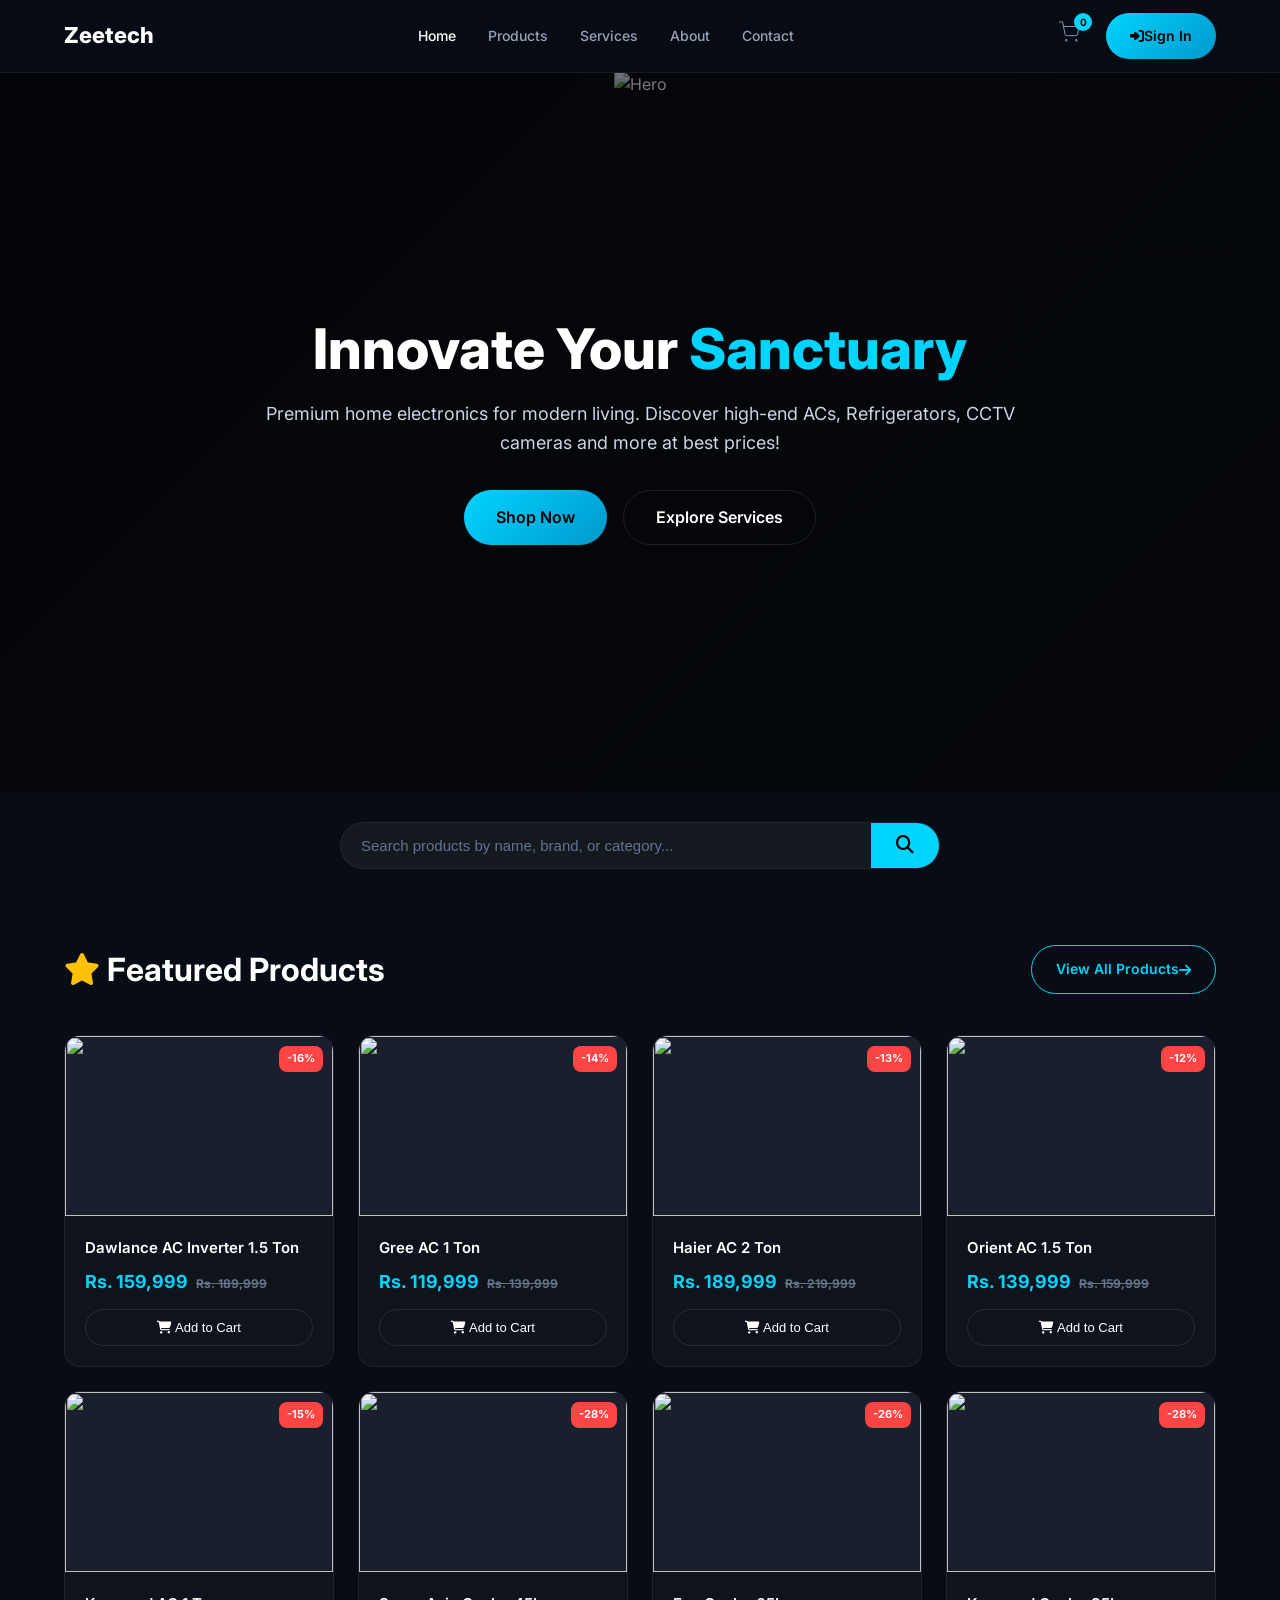
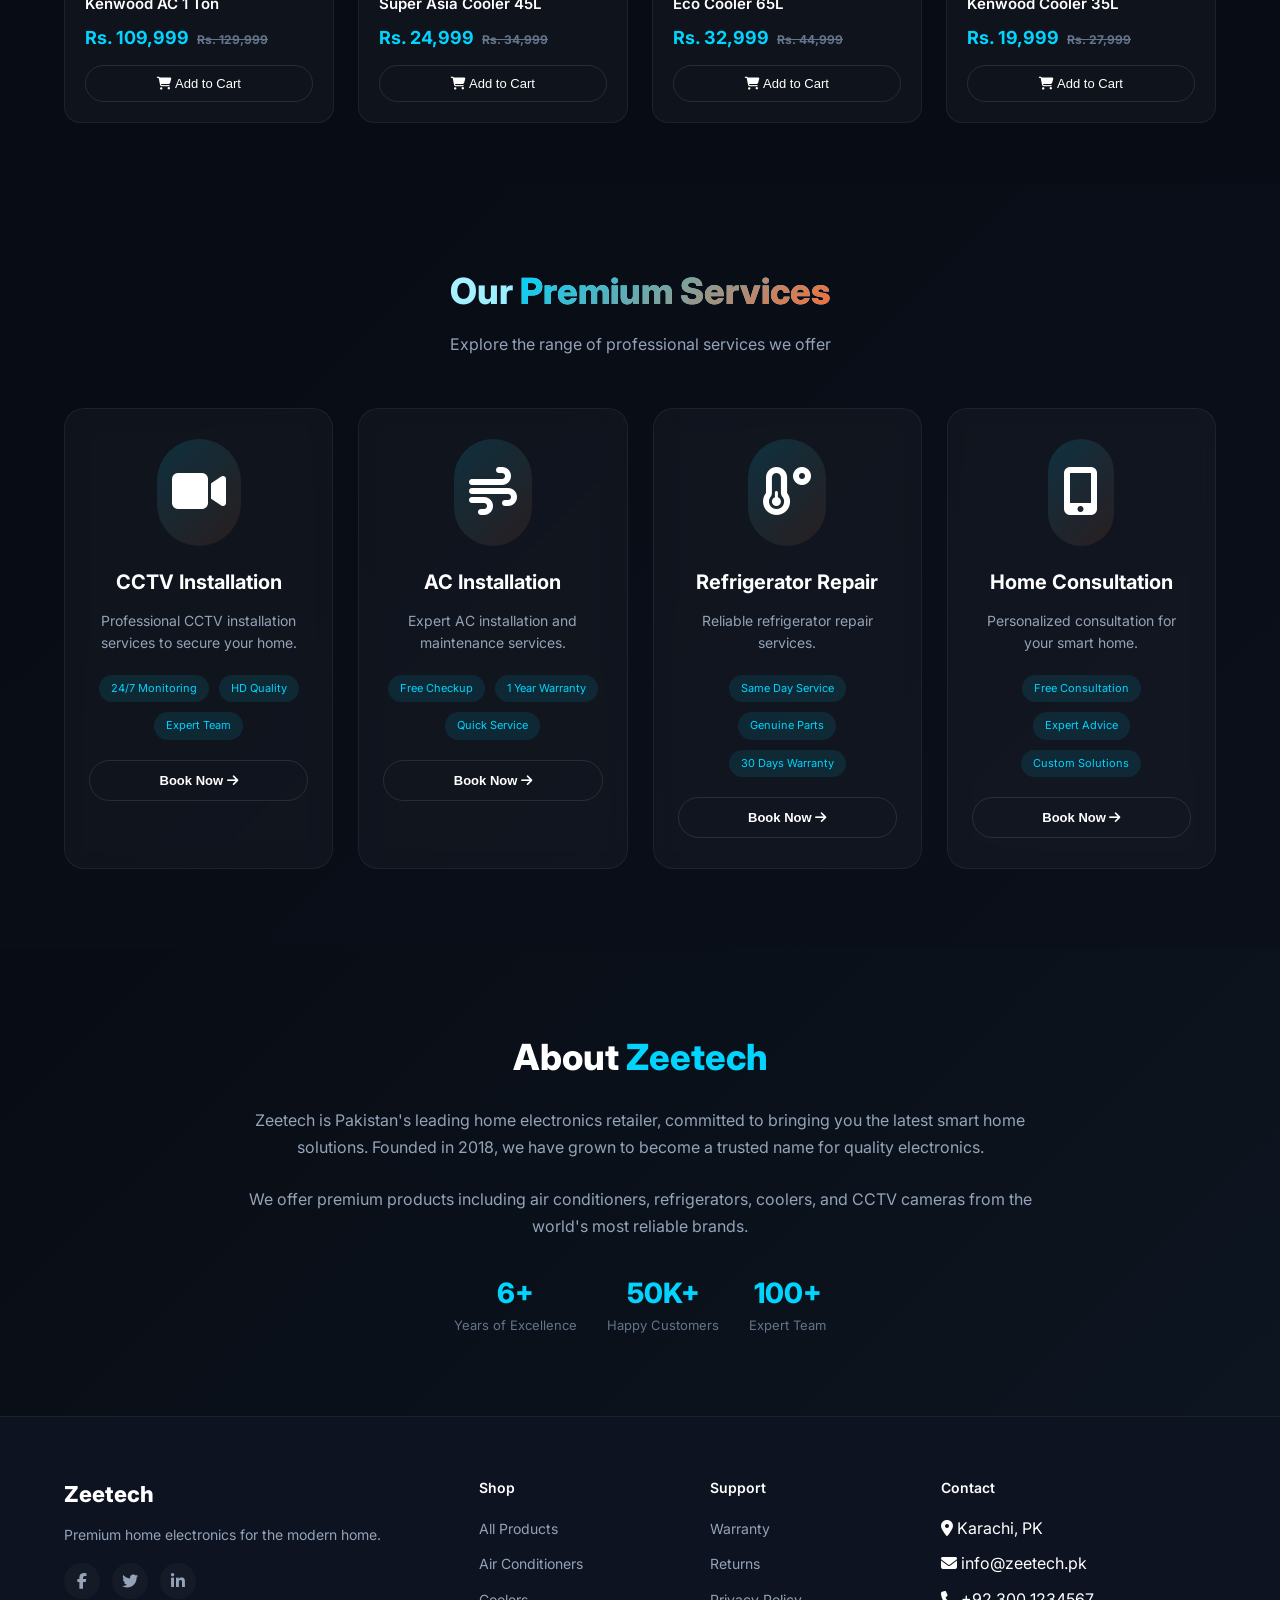
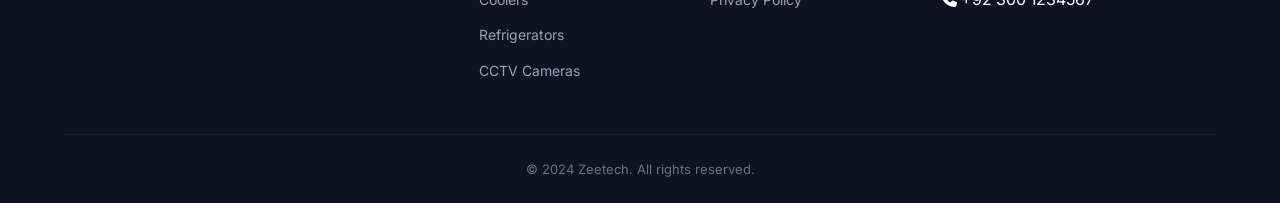
==== index.html @ bff0a995 "1" ====
<!DOCTYPE html>
<html lang="en">
<head>
  <meta charset="UTF-8">
  <meta name="viewport" content="width=device-width, initial-scale=1.0, user-scalable=yes">
  <title>Zeetech - Home Electronics Store</title>
  <link rel="preconnect" href="https://fonts.googleapis.com">
  <link href="https://fonts.googleapis.com/css2?family=Inter:wght@400;500;600;700;800&display=swap" rel="stylesheet">
  <link rel="stylesheet" href="https://cdnjs.cloudflare.com/ajax/libs/font-awesome/6.5.1/css/all.min.css">
  <style>
    * { margin: 0; padding: 0; box-sizing: border-box; }
    :root {
      --accent-cyan: #00d4ff;
      --text-primary: #ffffff;
      --text-secondary: #94a3b8;
      --text-muted: #64748b;
      --border-subtle: rgba(255,255,255,0.06);
      --border-medium: rgba(255,255,255,0.1);
      --radius-md: 12px;
      --radius-lg: 16px;
      --radius-xl: 20px;
      --radius-full: 9999px;
    }
    body { font-family: 'Inter', sans-serif; background: #080c14; color: var(--text-primary); line-height: 1.6; }
    .container { max-width: 1200px; margin: 0 auto; padding: 0 24px; }

    /* ===== NAVBAR ===== */
    .navbar { position: fixed; top: 0; left: 0; right: 0; background: rgba(8,12,20,0.95); backdrop-filter: blur(20px); border-bottom: 1px solid var(--border-subtle); z-index: 1000; }
    .navbar-inner { display: flex; align-items: center; justify-content: space-between; height: 72px; }
    .nav-logo { font-size: 22px; font-weight: 800; color: var(--text-primary); text-decoration: none; }
    .nav-links { display: flex; gap: 32px; list-style: none; }
    .nav-links a { font-size: 14px; font-weight: 500; color: var(--text-secondary); text-decoration: none; transition: color 0.2s; }
    .nav-links a:hover, .nav-links a.active { color: var(--text-primary); }
    .nav-actions { display: flex; align-items: center; gap: 16px; }
    .nav-cart { position: relative; color: var(--text-secondary); text-decoration: none; }
    .cart-badge { position: absolute; top: -8px; right: -12px; width: 18px; height: 18px; background: var(--accent-cyan); color: #000; font-size: 10px; font-weight: 700; border-radius: 50%; display: flex; align-items: center; justify-content: center; }
    .btn { display: inline-flex; align-items: center; justify-content: center; padding: 12px 24px; font-size: 14px; font-weight: 600; border-radius: var(--radius-full); text-decoration: none; cursor: pointer; transition: all 0.2s; border: none; }
    .btn-primary { background: linear-gradient(135deg, #00d4ff, #0099cc); color: #000; }
    .btn-primary:hover { transform: translateY(-1px); box-shadow: 0 6px 24px rgba(0,212,255,0.4); }
    .btn-secondary { background: transparent; color: var(--text-primary); border: 1px solid var(--border-medium); }
    .btn-secondary:hover { background: rgba(255,255,255,0.05); }
    .btn-lg { padding: 14px 32px; font-size: 16px; }
    .btn-outline { background: transparent; border: 1px solid var(--accent-cyan); color: var(--accent-cyan); }
    .btn-outline:hover { background: var(--accent-cyan); color: #000; }

    /* ===== HERO SECTION ===== */
    .hero { margin-top: 72px; position: relative; width: 100%; height: 80vh; min-height: 500px; display: flex; align-items: center; justify-content: center; text-align: center; overflow: hidden; }
    .hero-bg { position: absolute; top: 0; left: 0; width: 100%; height: 100%; z-index: 0; }
    .hero-bg img { width: 100%; height: 100%; object-fit: cover; }
    .hero-bg .overlay { position: absolute; top: 0; left: 0; width: 100%; height: 100%; background: linear-gradient(135deg, rgba(0,0,0,0.6) 0%, rgba(0,0,0,0.4) 100%); }
    .hero-content { position: relative; z-index: 1; max-width: 800px; margin: 0 auto; padding: 0 24px; }
    .hero-title { font-size: 56px; font-weight: 800; line-height: 1.1; margin-bottom: 20px; }
    .hero-title span { color: var(--accent-cyan); }
    .hero-desc { color: #cbd5e1; font-size: 18px; margin-bottom: 32px; }
    .hero-actions { display: flex; gap: 16px; justify-content: center; }

    /* ===== DISCOUNT BANNER ===== */
    .discount-section { padding: 40px 0; background: linear-gradient(135deg, #0a0f1a 0%, #0d1520 100%); border-bottom: 1px solid var(--border-subtle); overflow: hidden; }
    .discount-header { display: flex; justify-content: space-between; align-items: center; margin-bottom: 24px; flex-wrap: wrap; gap: 15px; }
    .discount-header h2 { font-size: 24px; font-weight: 700; color: #ff6b35; }
    .discount-header h2 span { background: #ff0000; padding: 4px 12px; border-radius: 50px; font-size: 14px; margin-left: 10px; }
    .scroll-controls { display: flex; gap: 10px; }
    .scroll-controls button { background: var(--accent-cyan); border: none; width: 40px; height: 40px; border-radius: 50%; cursor: pointer; color: #000; font-weight: bold; font-size: 18px; transition: all 0.3s; }
    .scroll-controls button:hover { transform: scale(1.1); background: #ff6b35; color: white; }
    .marquee-container { width: 100%; overflow: hidden; }
    .marquee-content { display: flex; gap: 20px; animation: marqueeScroll 25s linear infinite; width: fit-content; }
    .marquee-content:hover { animation-play-state: paused; }
    @keyframes marqueeScroll { 0% { transform: translateX(0); } 100% { transform: translateX(-50%); } }
    .discount-card { width: 280px; background: rgba(255,255,255,0.05); border: 1px solid var(--border-subtle); border-radius: var(--radius-lg); overflow: hidden; transition: all 0.3s; flex-shrink: 0; }
    .discount-card:hover { transform: translateY(-5px); border-color: #ff6b35; box-shadow: 0 10px 30px rgba(255,107,53,0.2); }
    .discount-image { position: relative; height: 180px; overflow: hidden; background: #1a1f2e; }
    .discount-image img { width: 100%; height: 100%; object-fit: cover; }
    .discount-badge { position: absolute; top: 10px; right: 10px; background: #ff0000; color: white; padding: 5px 10px; border-radius: 20px; font-size: 12px; font-weight: 700; }
    .discount-info { padding: 15px; }
    .discount-title { font-size: 14px; font-weight: 600; margin-bottom: 8px; line-height: 1.4; height: 40px; overflow: hidden; }
    .discount-price-row { display: flex; align-items: center; gap: 10px; margin-bottom: 10px; flex-wrap: wrap; }
    .current-price { font-size: 18px; font-weight: 700; color: #ff6b35; }
    .old-price { font-size: 13px; text-decoration: line-through; color: var(--text-muted); }
    .discount-percent { font-size: 12px; color: #00ff88; }
    .btn-discount-cart { width: 100%; padding: 10px; background: linear-gradient(135deg, #ff6b35, #f7931e); color: white; border: none; border-radius: var(--radius-full); font-size: 13px; font-weight: 600; cursor: pointer; transition: all 0.2s; }
    .btn-discount-cart:hover { transform: scale(1.02); box-shadow: 0 4px 15px rgba(255,107,53,0.4); }

    /* ===== SEARCH BAR ===== */
    .search-section { padding: 30px 0 0 0; background: #080c14; }
    .search-container { max-width: 600px; margin: 0 auto; }
    .search-box { display: flex; background: rgba(255,255,255,0.05); border: 1px solid var(--border-subtle); border-radius: 50px; overflow: hidden; transition: all 0.3s; }
    .search-box:focus-within { border-color: var(--accent-cyan); box-shadow: 0 0 0 2px rgba(0,212,255,0.1); }
    .search-box input { flex: 1; background: transparent; border: none; padding: 14px 20px; color: var(--text-primary); font-size: 15px; outline: none; }
    .search-box input::placeholder { color: var(--text-muted); }
    .search-box button { background: var(--accent-cyan); border: none; padding: 0 25px; cursor: pointer; color: #000; font-size: 18px; transition: all 0.3s; }
    .search-box button:hover { background: #0099cc; }
    .search-results-info { text-align: center; margin-top: 15px; font-size: 14px; color: var(--text-secondary); }

    /* ===== FEATURED PRODUCTS ===== */
    .featured-section { padding: 60px 0; background: #080c14; }
    .section-header { display: flex; justify-content: space-between; align-items: center; margin-bottom: 40px; flex-wrap: wrap; gap: 15px; }
    .section-title { font-size: 32px; font-weight: 700; }
    .featured-grid { display: grid; grid-template-columns: repeat(4, 1fr); gap: 24px; }
    .product-card { background: rgba(255,255,255,0.03); border: 1px solid var(--border-subtle); border-radius: var(--radius-lg); overflow: hidden; transition: all 0.3s; }
    .product-card:hover { background: rgba(255,255,255,0.08); transform: translateY(-4px); }
    .product-image { position: relative; height: 180px; overflow: hidden; background: #1a1f2e; }
    .product-image img { width: 100%; height: 100%; object-fit: cover; }
    .discount-tag { position: absolute; top: 10px; right: 10px; background: #ff4444; color: white; padding: 4px 8px; border-radius: 8px; font-size: 11px; font-weight: 700; }
    .product-info { padding: 20px; }
    .product-title { font-size: 15px; font-weight: 600; margin-bottom: 8px; }
    .product-price { font-size: 18px; font-weight: 700; color: var(--accent-cyan); }
    .original-price { font-size: 12px; text-decoration: line-through; color: var(--text-muted); margin-left: 8px; }
    .btn-add-cart { width: 100%; margin-top: 12px; padding: 10px; background: transparent; border: 1px solid var(--border-medium); border-radius: var(--radius-full); color: var(--text-primary); font-size: 13px; font-weight: 500; cursor: pointer; transition: all 0.2s; }
    .btn-add-cart:hover { background: var(--accent-cyan); color: #000; }

    /* ===== SERVICES ===== */
    .services { padding: 80px 0; background: linear-gradient(135deg, #080c14 0%, #0a0f1a 100%); }
    .services-header { text-align: center; margin-bottom: 50px; }
    .services-title { font-size: 36px; font-weight: 800; margin-bottom: 12px; background: linear-gradient(135deg, #ffffff, #00d4ff); -webkit-background-clip: text; -webkit-text-fill-color: transparent; }
    .services-title span { background: linear-gradient(135deg, #00d4ff, #ff6b35); -webkit-background-clip: text; -webkit-text-fill-color: transparent; }
    .services-subtitle { color: var(--text-secondary); font-size: 16px; max-width: 600px; margin: 0 auto; }
    .service-list { display: grid; grid-template-columns: repeat(4, 1fr); gap: 25px; max-width: 1200px; margin: 0 auto; }
    .service-card { background: rgba(255,255,255,0.03); border: 1px solid var(--border-subtle); border-radius: var(--radius-xl); padding: 30px 24px; text-align: center; transition: all 0.4s ease; backdrop-filter: blur(10px); }
    .service-card:hover { transform: translateY(-8px); border-color: var(--accent-cyan); box-shadow: 0 20px 40px rgba(0,212,255,0.15); }
    .service-icon { font-size: 48px; margin-bottom: 20px; background: linear-gradient(135deg, rgba(0,212,255,0.15), rgba(255,107,53,0.1)); padding: 15px; border-radius: 60px; display: inline-block; transition: all 0.3s; }
    .service-card:hover .service-icon { transform: scale(1.1) rotate(5deg); }
    .service-card h3 { font-size: 20px; font-weight: 700; margin-bottom: 12px; }
    .service-card:hover h3 { color: var(--accent-cyan); }
    .service-card p { color: var(--text-secondary); font-size: 14px; line-height: 1.6; margin-bottom: 20px; }
    .service-features { display: flex; flex-wrap: wrap; gap: 10px; justify-content: center; margin-bottom: 20px; }
    .service-features span { background: rgba(0,212,255,0.1); color: var(--accent-cyan); font-size: 11px; padding: 5px 12px; border-radius: 20px; }
    .service-btn { background: transparent; border: 1px solid var(--border-medium); color: var(--text-primary); padding: 12px 24px; border-radius: var(--radius-full); font-size: 13px; font-weight: 600; cursor: pointer; width: 100%; transition: all 0.3s; }
    .service-btn:hover { background: linear-gradient(135deg, #00d4ff, #0099cc); color: #000; transform: translateY(-2px); }

    /* ===== ABOUT ===== */
    .about-section { padding: 80px 0; background: linear-gradient(135deg, #080c14 0%, #0d1520 100%); }
    .about-content { max-width: 800px; margin: 0 auto; text-align: center; }
    .about-content h2 { font-size: 36px; font-weight: 800; margin-bottom: 20px; }
    .about-content h2 span { color: var(--accent-cyan); }
    .about-content p { color: var(--text-secondary); font-size: 16px; line-height: 1.7; margin-bottom: 25px; }
    .about-stats { display: flex; gap: 30px; justify-content: center; margin-top: 30px; flex-wrap: wrap; }
    .about-stat { text-align: center; }
    .about-stat .number { font-size: 28px; font-weight: 800; color: var(--accent-cyan); }
    .about-stat .label { font-size: 13px; color: var(--text-muted); }

    /* ===== FOOTER ===== */
    .footer { background: #0d1320; border-top: 1px solid var(--border-subtle); padding: 60px 0 24px; }
    .footer-grid { display: grid; grid-template-columns: 2fr 1fr 1fr 1.5fr; gap: 48px; margin-bottom: 40px; }
    .footer-brand p { color: var(--text-secondary); font-size: 14px; margin-top: 12px; }
    .footer-social { display: flex; gap: 12px; margin-top: 16px; }
    .footer-social a { width: 36px; height: 36px; border-radius: 50%; background: rgba(255,255,255,0.03); display: flex; align-items: center; justify-content: center; color: var(--text-secondary); text-decoration: none; font-size: 16px; }
    .footer-social a:hover { background: var(--accent-cyan); color: #000; }
    .footer-column h4 { font-size: 14px; font-weight: 600; margin-bottom: 16px; }
    .footer-column ul { list-style: none; }
    .footer-column li { margin-bottom: 10px; }
    .footer-column a { color: var(--text-secondary); font-size: 14px; text-decoration: none; }
    .footer-column a:hover { color: var(--accent-cyan); }
    .footer-bottom { border-top: 1px solid var(--border-subtle); padding-top: 24px; text-align: center; color: var(--text-muted); font-size: 13px; }

    /* ===== RESPONSIVE ===== */
    @media (max-width: 1200px) { .featured-grid { grid-template-columns: repeat(3, 1fr); } .service-list { grid-template-columns: repeat(3, 1fr); } }
    @media (max-width: 1024px) { .hero-title { font-size: 48px; } .featured-grid { grid-template-columns: repeat(2, 1fr); } .service-list { grid-template-columns: repeat(2, 1fr); } .footer-grid { grid-template-columns: repeat(2, 1fr); gap: 32px; } }
    @media (max-width: 768px) { .nav-links { display: none; } .hero-title { font-size: 36px; } .featured-grid { grid-template-columns: repeat(2, 1fr); } .service-list { grid-template-columns: repeat(2, 1fr); } .footer-grid { grid-template-columns: repeat(2, 1fr); } }
    @media (max-width: 480px) { .hero-title { font-size: 28px; } .hero-actions { flex-direction: column; align-items: center; gap: 10px; } .discount-header { flex-direction: column; align-items: flex-start; } .featured-grid { grid-template-columns: 1fr; } .service-list { grid-template-columns: 1fr; } .footer-grid { grid-template-columns: 1fr; text-align: center; } .services-title { font-size: 28px; } .section-title { font-size: 24px; } .search-box input { padding: 12px 16px; } .search-box button { padding: 0 18px; } }
    @media (max-width: 768px) and (orientation: landscape) { .hero { height: 100vh; } .featured-grid { grid-template-columns: repeat(2, 1fr); } }
  </style>
</head>
<body>

  <!-- NAVBAR -->
  <nav class="navbar">
    <div class="container navbar-inner">
      <a href="index.html" class="nav-logo">Zeetech</a>
      <ul class="nav-links">
        <li><a href="index.html" class="active">Home</a></li>
        <li><a href="products.html">Products</a></li>
        <li><a href="#services">Services</a></li>
        <li><a href="#about">About</a></li>
        <li><a href="#contact">Contact</a></li>
      </ul>
      <div class="nav-actions">
        <a href="cart.html" class="nav-cart"><svg width="22" height="22" viewBox="0 0 24 24" fill="none" stroke="currentColor"><circle cx="9" cy="21" r="1"/><circle cx="20" cy="21" r="1"/><path d="M1 1h4l2.68 13.39a2 2 0 0 0 2 1.61h9.72a2 2 0 0 0 2-1.61L23 6H6"/></svg><span class="cart-badge" id="cartBadge">0</span></a>
        <div style="display: flex; align-items: center; gap: 10px;"><span id="userNameDisplay" style="color: #00d4ff; font-weight: 500;"></span><a href="login.html" class="btn btn-primary" id="authBtn">Sign In</a></div>
      </div>
    </div>
  </nav>

  <!-- HERO SECTION -->
  <section class="hero" id="home">
    <div class="hero-bg"><img src="https://images.pexels.com/photos/276724/pexels-photo-276724.jpeg?auto=compress&cs=tinysrgb&w=1920&h=1080&fit=crop" alt="Hero"><div class="overlay"></div></div>
    <div class="hero-content"><h1 class="hero-title">Innovate Your <span>Sanctuary</span></h1><p class="hero-desc">Premium home electronics for modern living. Discover high-end ACs, Refrigerators, CCTV cameras and more at best prices!</p><div class="hero-actions"><a href="products.html" class="btn btn-primary btn-lg">Shop Now</a><a href="#services" class="btn btn-secondary btn-lg">Explore Services</a></div></div>
  </section>

  <!-- SEARCH BAR -->
  <section class="search-section">
    <div class="container">
      <div class="search-container">
        <div class="search-box">
          <input type="text" id="searchInput" placeholder="Search products by name, brand, or category..." onkeyup="searchProducts()">
          <button onclick="searchProducts()"><i class="fas fa-search"></i></button>
        </div>
        <div class="search-results-info" id="searchResultsInfo"></div>
      </div>
    </div>
  </section>

  <!-- FEATURED PRODUCTS -->
  <section class="featured-section">
    <div class="container">
      <div class="section-header">
        <h2 class="section-title"><i class="fas fa-star" style="color: #ffc107;"></i> Featured Products</h2>
        <a href="products.html" class="btn btn-outline">View All Products <i class="fas fa-arrow-right"></i></a>
      </div>
      <div class="featured-grid" id="featuredGrid"></div>
    </div>
  </section>

  <!-- SERVICES -->
  <div class="services" id="services">
    <div class="container"><div class="services-header"><h2 class="services-title">Our <span>Premium Services</span></h2><p class="services-subtitle">Explore the range of professional services we offer</p></div>
    <div class="service-list">
      <div class="service-card"><div class="service-icon"><i class="fas fa-video"></i></div><h3>CCTV Installation</h3><p>Professional CCTV installation services to secure your home.</p><div class="service-features"><span>24/7 Monitoring</span><span>HD Quality</span><span>Expert Team</span></div><button class="service-btn" onclick="showToast('CCTV Installation booking initiated!')">Book Now <i class="fas fa-arrow-right"></i></button></div>
      <div class="service-card"><div class="service-icon"><i class="fas fa-wind"></i></div><h3>AC Installation</h3><p>Expert AC installation and maintenance services.</p><div class="service-features"><span>Free Checkup</span><span>1 Year Warranty</span><span>Quick Service</span></div><button class="service-btn" onclick="showToast('AC Service booking initiated!')">Book Now <i class="fas fa-arrow-right"></i></button></div>
      <div class="service-card"><div class="service-icon"><i class="fas fa-temperature-low"></i></div><h3>Refrigerator Repair</h3><p>Reliable refrigerator repair services.</p><div class="service-features"><span>Same Day Service</span><span>Genuine Parts</span><span>30 Days Warranty</span></div><button class="service-btn" onclick="showToast('Refrigerator repair booking initiated!')">Book Now <i class="fas fa-arrow-right"></i></button></div>
      <div class="service-card"><div class="service-icon"><i class="fas fa-mobile-alt"></i></div><h3>Home Consultation</h3><p>Personalized consultation for your smart home.</p><div class="service-features"><span>Free Consultation</span><span>Expert Advice</span><span>Custom Solutions</span></div><button class="service-btn" onclick="showToast('Consultation booking initiated!')">Book Now <i class="fas fa-arrow-right"></i></button></div>
    </div></div>
  </div>

  <!-- ABOUT -->
  <section class="about-section" id="about">
    <div class="container"><div class="about-content"><h2>About <span>Zeetech</span></h2><p>Zeetech is Pakistan's leading home electronics retailer, committed to bringing you the latest smart home solutions. Founded in 2018, we have grown to become a trusted name for quality electronics.</p><p>We offer premium products including air conditioners, refrigerators, coolers, and CCTV cameras from the world's most reliable brands.</p><div class="about-stats"><div class="about-stat"><div class="number">6+</div><div class="label">Years of Excellence</div></div><div class="about-stat"><div class="number">50K+</div><div class="label">Happy Customers</div></div><div class="about-stat"><div class="number">100+</div><div class="label">Expert Team</div></div></div></div></div>
  </section>

  <!-- FOOTER -->
  <footer class="footer" id="contact">
    <div class="container"><div class="footer-grid"><div class="footer-brand"><h3 class="nav-logo">Zeetech</h3><p>Premium home electronics for the modern home.</p><div class="footer-social"><a href="#"><i class="fab fa-facebook-f"></i></a><a href="#"><i class="fab fa-twitter"></i></a><a href="#"><i class="fab fa-linkedin-in"></i></a></div></div>
    <div class="footer-column"><h4>Shop</h4><ul><li><a href="products.html">All Products</a></li><li><a href="products.html?cat=ac">Air Conditioners</a></li><li><a href="products.html?cat=cooler">Coolers</a></li><li><a href="products.html?cat=refrigerator">Refrigerators</a></li><li><a href="products.html?cat=cctv">CCTV Cameras</a></li></ul></div>
    <div class="footer-column"><h4>Support</h4><ul><li><a href="#">Warranty</a></li><li><a href="#">Returns</a></li><li><a href="#">Privacy Policy</a></li></ul></div>
    <div class="footer-column"><h4>Contact</h4><ul><li><i class="fas fa-map-marker-alt"></i> Karachi, PK</li><li><i class="fas fa-envelope"></i> info@zeetech.pk</li><li><i class="fas fa-phone"></i> +92 300 1234567</li></ul></div></div>
    <div class="footer-bottom">&copy; 2024 Zeetech. All rights reserved.</div></div>
  </footer>

  <script>
    // ===== PRODUCTS DATABASE =====
    const products = [
      { id: 1, name: "Dawlance AC Inverter 1.5 Ton", category: "ac", price: 159999, originalPrice: 189999, discount: 16, image: "https://images.unsplash.com/photo-1585338107529-13afc5f02586?w=400&h=300&fit=crop" },
      { id: 2, name: "Gree AC 1 Ton", category: "ac", price: 119999, originalPrice: 139999, discount: 14, image: "https://images.unsplash.com/photo-1585338107529-13afc5f02586?w=400&h=300&fit=crop" },
      { id: 3, name: "Haier AC 2 Ton", category: "ac", price: 189999, originalPrice: 219999, discount: 13, image: "https://images.unsplash.com/photo-1585338107529-13afc5f02586?w=400&h=300&fit=crop" },
      { id: 4, name: "Orient AC 1.5 Ton", category: "ac", price: 139999, originalPrice: 159999, discount: 12, image: "https://images.unsplash.com/photo-1585338107529-13afc5f02586?w=400&h=300&fit=crop" },
      { id: 5, name: "Kenwood AC 1 Ton", category: "ac", price: 109999, originalPrice: 129999, discount: 15, image: "https://images.unsplash.com/photo-1585338107529-13afc5f02586?w=400&h=300&fit=crop" },
      { id: 6, name: "Super Asia Cooler 45L", category: "cooler", price: 24999, originalPrice: 34999, discount: 28, image: "https://images.unsplash.com/photo-1585338107529-13afc5f02586?w=400&h=300&fit=crop" },
      { id: 7, name: "Eco Cooler 65L", category: "cooler", price: 32999, originalPrice: 44999, discount: 26, image: "https://images.unsplash.com/photo-1585338107529-13afc5f02586?w=400&h=300&fit=crop" },
      { id: 8, name: "Kenwood Cooler 35L", category: "cooler", price: 19999, originalPrice: 27999, discount: 28, image: "https://images.unsplash.com/photo-1585338107529-13afc5f02586?w=400&h=300&fit=crop" },
      { id: 9, name: "Dawlance Refrigerator 18 cu ft", category: "refrigerator", price: 189999, originalPrice: 229999, discount: 17, image: "https://images.unsplash.com/photo-1571175443880-49e1d58b2c63?w=400&h=300&fit=crop" },
      { id: 10, name: "Haier Refrigerator 15 cu ft", category: "refrigerator", price: 149999, originalPrice: 179999, discount: 16, image: "https://images.unsplash.com/photo-1571175443880-49e1d58b2c63?w=400&h=300&fit=crop" },
      { id: 11, name: "PEL Refrigerator 20 cu ft", category: "refrigerator", price: 209999, originalPrice: 249999, discount: 16, image: "https://images.unsplash.com/photo-1571175443880-49e1d58b2c63?w=400&h=300&fit=crop" },
      { id: 12, name: "Samsung Refrigerator 22 cu ft", category: "refrigerator", price: 239999, originalPrice: 289999, discount: 17, image: "https://images.unsplash.com/photo-1571175443880-49e1d58b2c63?w=400&h=300&fit=crop" },
      { id: 13, name: "Hikvision 4MP CCTV Camera", category: "cctv", price: 15999, originalPrice: 21999, discount: 27, image: "https://images.unsplash.com/photo-1557324232-b8917d3c3dcb?w=400&h=300&fit=crop" },
      { id: 14, name: "Dahua 8MP Camera", category: "cctv", price: 24999, originalPrice: 34999, discount: 28, image: "https://images.unsplash.com/photo-1557324232-b8917d3c3dcb?w=400&h=300&fit=crop" },
      { id: 15, name: "EZVIZ 360° Camera", category: "cctv", price: 18999, originalPrice: 25999, discount: 26, image: "https://images.unsplash.com/photo-1557324232-b8917d3c3dcb?w=400&h=300&fit=crop" },
      { id: 16, name: "Xiaomi 360° Home Camera", category: "cctv", price: 12999, originalPrice: 17999, discount: 27, image: "https://images.unsplash.com/photo-1557324232-b8917d3c3dcb?w=400&h=300&fit=crop" }
    ];

    // Featured products (top 8 products)
    const featuredProducts = products.slice(0, 8);

    // ===== USER PROFILE =====
    function updateUserProfile() {
      const loggedInUser = JSON.parse(localStorage.getItem('zeetech_logged_in'));
      const userNameSpan = document.getElementById('userNameDisplay');
      const authBtn = document.getElementById('authBtn');
      if (loggedInUser && loggedInUser.isLoggedIn) {
        userNameSpan.innerHTML = `<i class="fas fa-user-circle"></i> ${loggedInUser.name}`;
        authBtn.innerHTML = '<i class="fas fa-sign-out-alt"></i> Logout';
        authBtn.href = '#';
        authBtn.onclick = function(e) { e.preventDefault(); localStorage.removeItem('zeetech_logged_in'); showToast('Logged out successfully!'); setTimeout(() => window.location.reload(), 1500); };
      } else {
        userNameSpan.innerHTML = '';
        authBtn.innerHTML = '<i class="fas fa-sign-in-alt"></i> Sign In';
        authBtn.href = 'login.html';
        authBtn.onclick = null;
      }
    }
    updateUserProfile();

    // ===== CART =====
    let cart = JSON.parse(localStorage.getItem('zeetech_cart')) || [];
    function saveCart() { localStorage.setItem('zeetech_cart', JSON.stringify(cart)); }
    function updateCartBadge() { const badge = document.getElementById('cartBadge'); if (badge) badge.textContent = cart.reduce((s,i)=>s+i.qty,0); }
    function addToCart(id) {
      const product = products.find(p=>p.id===id);
      const existing = cart.find(i=>i.id===id);
      existing ? existing.qty++ : cart.push({...product, qty:1});
      saveCart(); updateCartBadge(); showToast(`${product.name} added to cart!`);
    }
    function showToast(msg) { const t=document.createElement('div'); t.textContent=msg; t.style.cssText=`position:fixed; bottom:24px; right:24px; background:linear-gradient(135deg,#00d4ff,#0099cc); color:#000; padding:14px 24px; border-radius:12px; font-weight:600; z-index:10000; animation:slideIn 0.3s ease;`; document.body.appendChild(t); setTimeout(()=>t.remove(),2500); }

    // ===== SEARCH FUNCTION =====
    let currentSearchTerm = '';
    
    function searchProducts() {
      const searchTerm = document.getElementById('searchInput').value.toLowerCase().trim();
      currentSearchTerm = searchTerm;
      
      if (searchTerm === '') {
        document.getElementById('searchResultsInfo').innerHTML = '';
        renderFeaturedProducts();
        return;
      }
      
      const filteredProducts = products.filter(product => 
        product.name.toLowerCase().includes(searchTerm) ||
        product.category.toLowerCase().includes(searchTerm)
      );
      
      const resultsInfo = document.getElementById('searchResultsInfo');
      if (filteredProducts.length === 0) {
        resultsInfo.innerHTML = `<i class="fas fa-search"></i> No products found for "<strong>${searchTerm}</strong>"`;
      } else {
        resultsInfo.innerHTML = `<i class="fas fa-search"></i> Found ${filteredProducts.length} product(s) for "<strong>${searchTerm}</strong>"`;
      }
      
      renderSearchResults(filteredProducts);
    }
    
    function renderSearchResults(filteredProducts) {
      const grid = document.getElementById('featuredGrid');
      if(!grid) return;
      
      if (filteredProducts.length === 0) {
        grid.innerHTML = `<div style="grid-column:1/-1; text-align:center; padding:60px; color:var(--text-secondary);"><i class="fas fa-search" style="font-size:48px; margin-bottom:16px; opacity:0.5;"></i><p>No products found. Try a different search term.</p></div>`;
        return;
      }
      
      grid.innerHTML = filteredProducts.map(p=>`
        <div class="product-card">
          <div class="product-image"><img src="${p.image}">${p.discount?`<span class="discount-tag">-${p.discount}%</span>`:''}</div>
          <div class="product-info">
            <h3 class="product-title">${p.name}</h3>
            <div class="product-price">Rs. ${p.price.toLocaleString()}${p.originalPrice?`<span class="original-price">Rs. ${p.originalPrice.toLocaleString()}</span>`:''}</div>
            <button class="btn-add-cart" onclick="addToCart(${p.id})"><i class="fas fa-shopping-cart"></i> Add to Cart</button>
          </div>
        </div>
      `).join('');
    }

    // ===== MARQUEE =====
    let isMarqueePlaying = true;
    const marqueeContainer = document.querySelector('.marquee-content');
    function pauseMarqueeAndScroll(amount) {
      if (isMarqueePlaying && marqueeContainer) { marqueeContainer.style.animationPlayState = 'paused'; isMarqueePlaying = false; setTimeout(()=>{ if(marqueeContainer){ marqueeContainer.style.animationPlayState = 'running'; isMarqueePlaying = true; } },5000); }
      const c = document.querySelector('.marquee-container');
      if(c) c.scrollBy({ left: amount, behavior: 'smooth' });
    }

    // ===== DISCOUNT BANNER =====
    function renderDiscountBanner() {
      const discountProducts = products.filter(p=>p.discount>=15);
      let html = '';
      for(let i=0;i<2;i++) html += discountProducts.map(p=>`<div class="discount-card"><div class="discount-image"><img src="${p.image}"><span class="discount-badge">-${p.discount}% OFF</span></div><div class="discount-info"><h4 class="discount-title">${p.name}</h4><div class="discount-price-row"><span class="current-price">Rs. ${p.price.toLocaleString()}</span><span class="old-price">Rs. ${p.originalPrice.toLocaleString()}</span><span class="discount-percent">Save ${p.discount}%</span></div><button class="btn-discount-cart" onclick="addToCart(${p.id})"><i class="fas fa-shopping-cart"></i> Add to Cart</button></div></div>`).join('');
      const m = document.getElementById('discountMarquee');
      if(m) m.innerHTML = html;
    }

    // ===== FEATURED PRODUCTS =====
    function renderFeaturedProducts() {
      const grid = document.getElementById('featuredGrid');
      if(!grid) return;
      grid.innerHTML = featuredProducts.map(p=>`
        <div class="product-card">
          <div class="product-image"><img src="${p.image}">${p.discount?`<span class="discount-tag">-${p.discount}%</span>`:''}</div>
          <div class="product-info">
            <h3 class="product-title">${p.name}</h3>
            <div class="product-price">Rs. ${p.price.toLocaleString()}${p.originalPrice?`<span class="original-price">Rs. ${p.originalPrice.toLocaleString()}</span>`:''}</div>
            <button class="btn-add-cart" onclick="addToCart(${p.id})"><i class="fas fa-shopping-cart"></i> Add to Cart</button>
          </div>
        </div>
      `).join('');
    }

    // ===== ANIMATION =====
    const s = document.createElement('style');
    s.textContent = '@keyframes slideIn{from{transform:translateX(100px);opacity:0}to{transform:translateX(0);opacity:1}}';
    document.head.appendChild(s);

    // ===== INIT =====
    renderDiscountBanner();
    renderFeaturedProducts();
    updateCartBadge();
    
    // Enter key search
    document.getElementById('searchInput').addEventListener('keypress', function(e) {
      if (e.key === 'Enter') searchProducts();
    });
  </script>
</body>
</html>
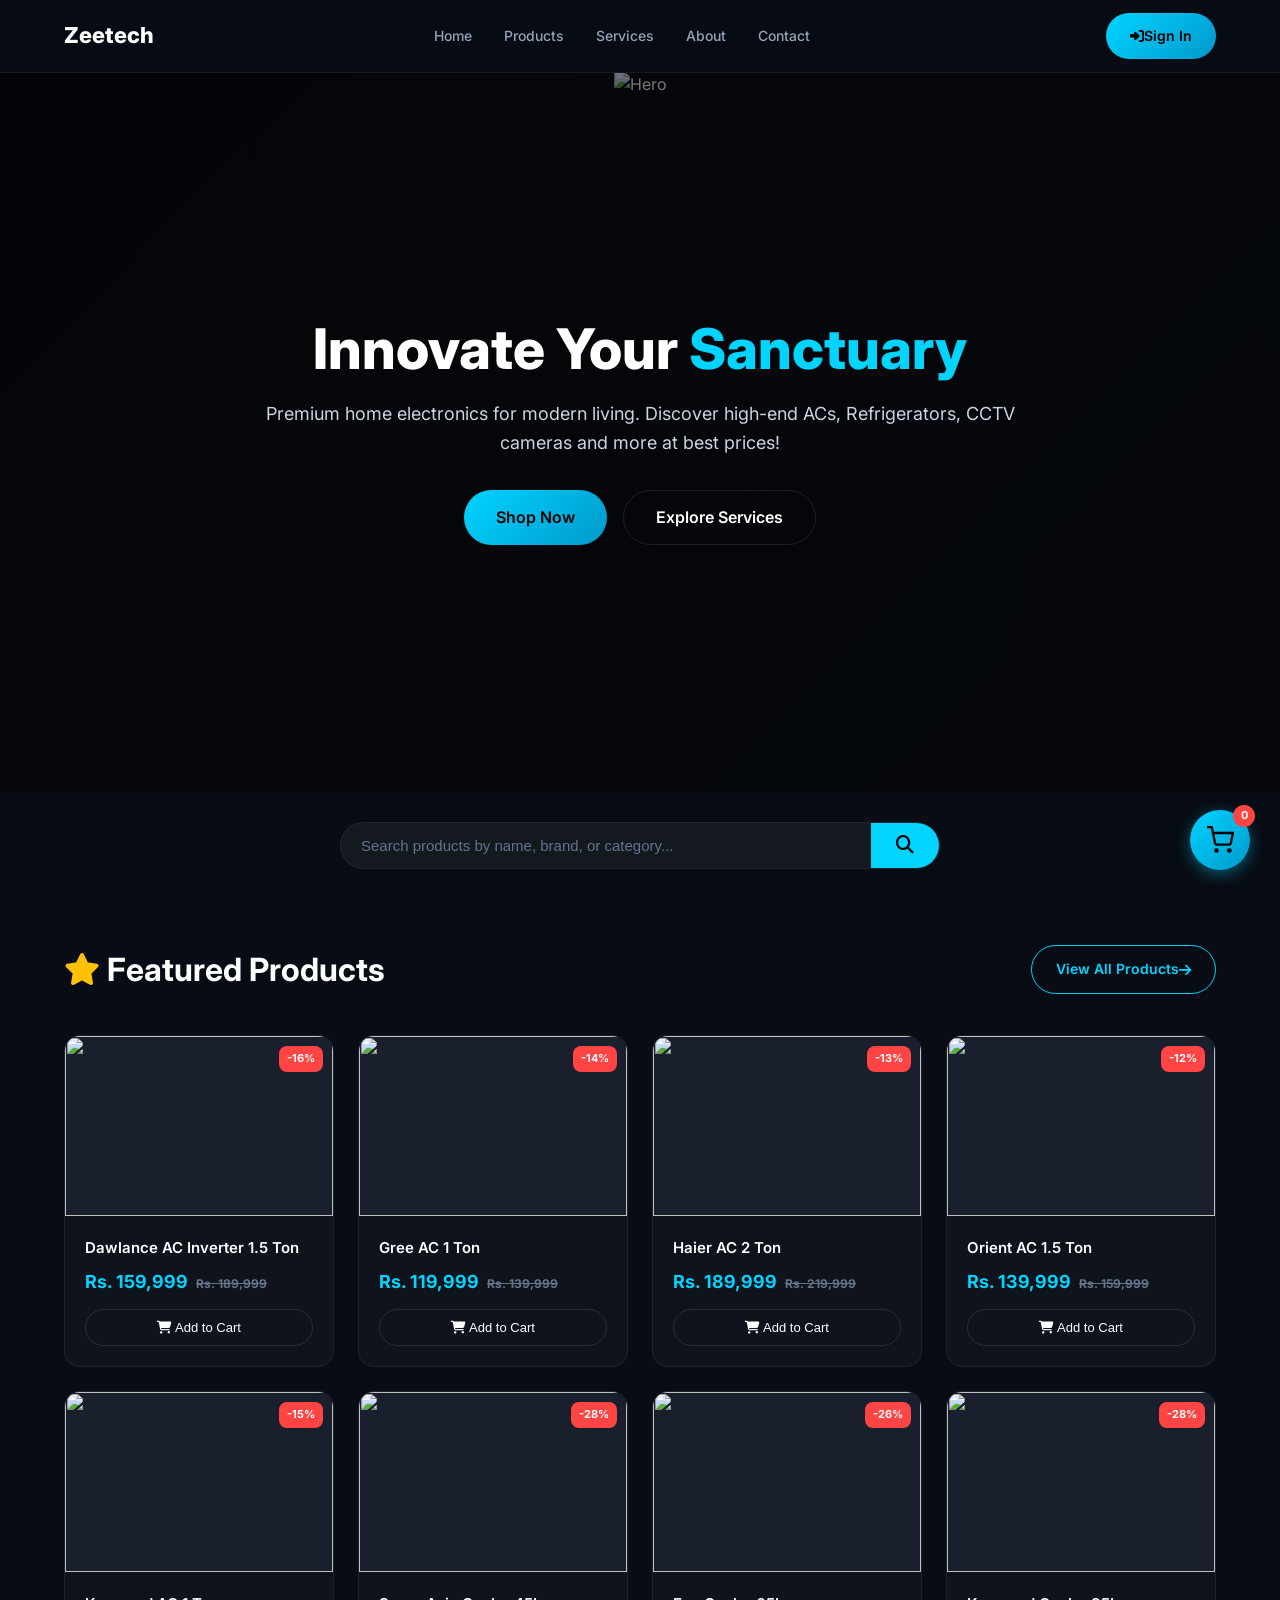
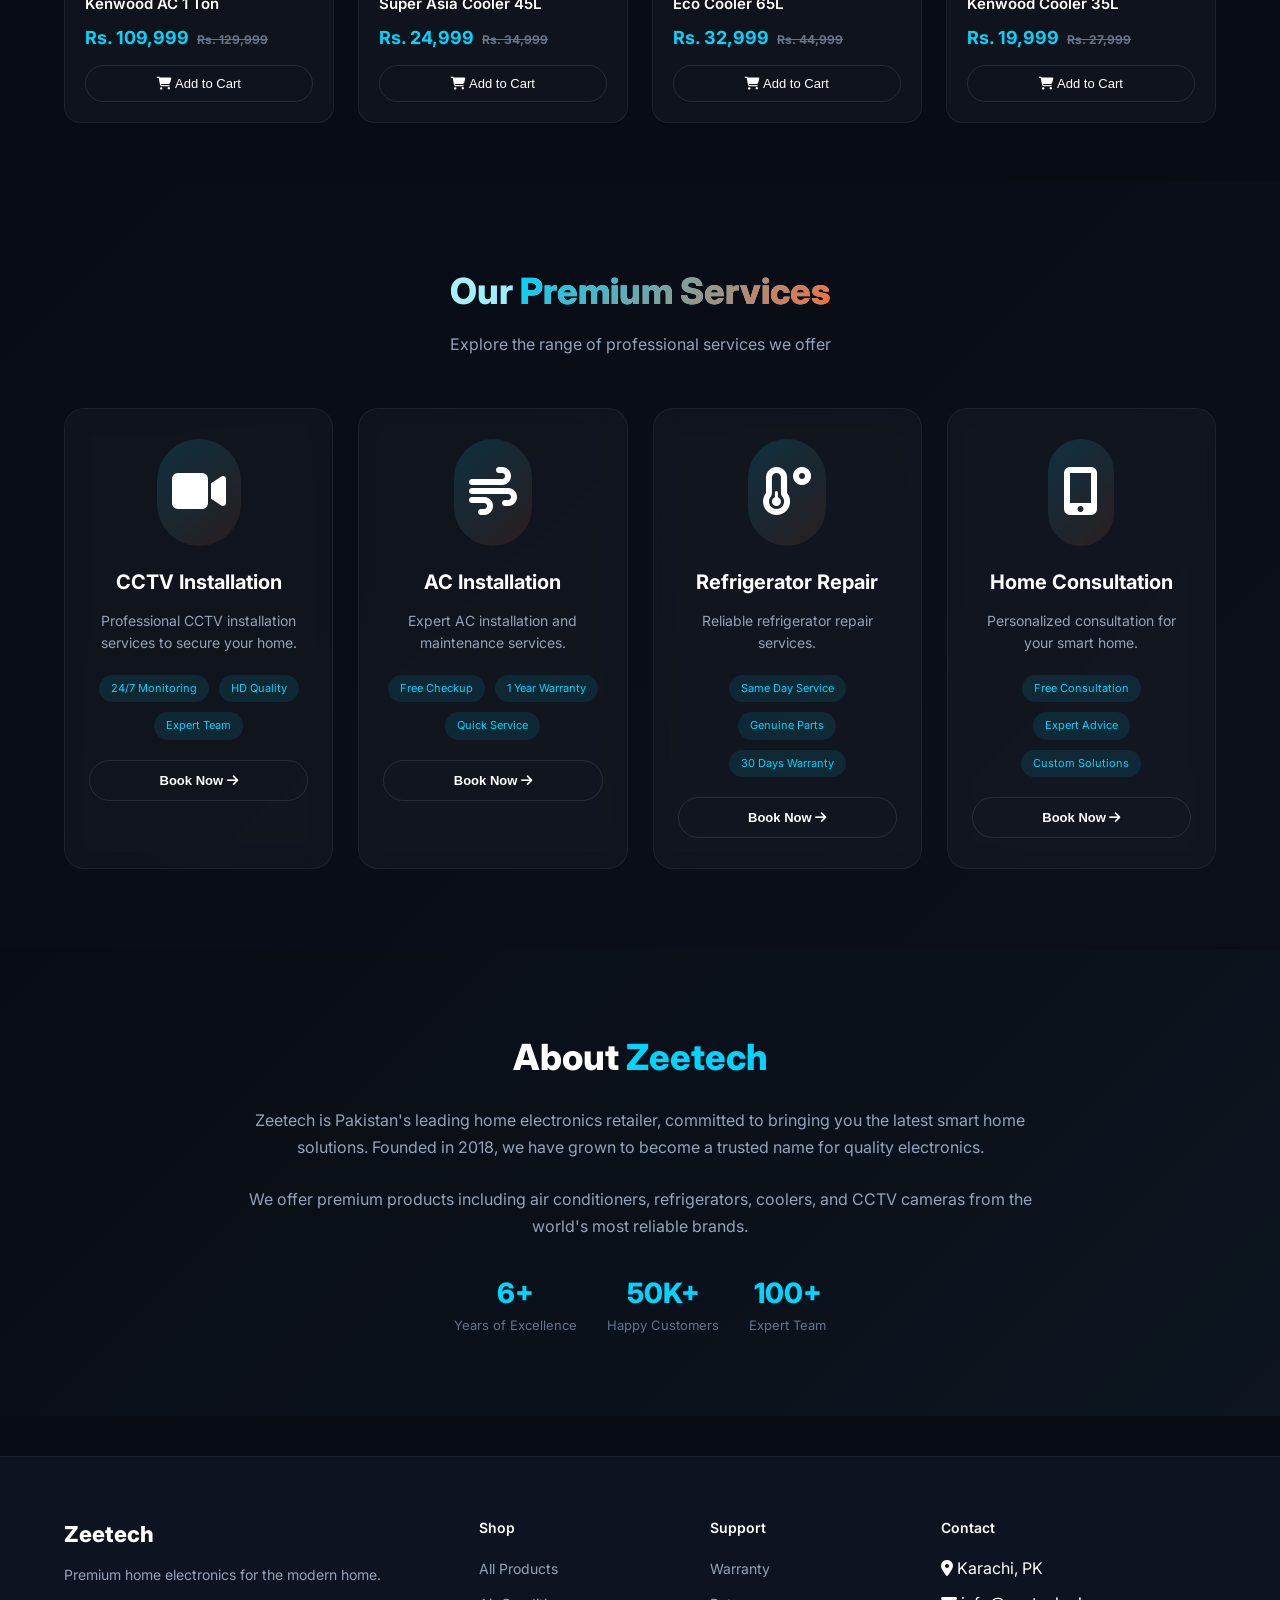
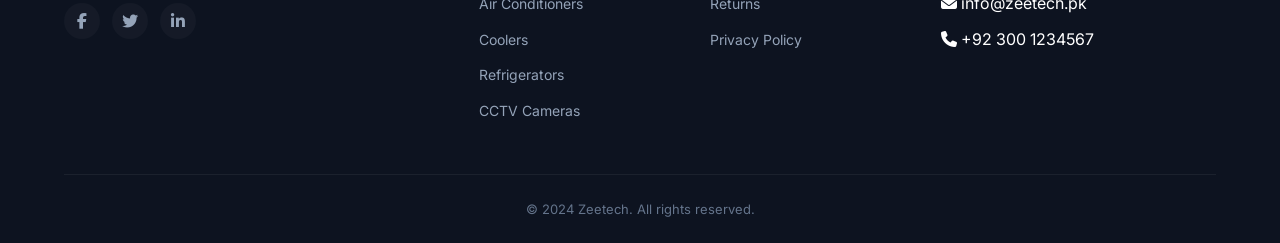
==== commit 60f718b3: "2" ====
--- a/index.html
+++ b/index.html
@@ -1,5 +1,6 @@
 <!DOCTYPE html>
 <html lang="en">
+
 <head>
   <meta charset="UTF-8">
   <meta name="viewport" content="width=device-width, initial-scale=1.0, user-scalable=yes">
@@ -8,182 +9,1221 @@
   <link href="https://fonts.googleapis.com/css2?family=Inter:wght@400;500;600;700;800&display=swap" rel="stylesheet">
   <link rel="stylesheet" href="https://cdnjs.cloudflare.com/ajax/libs/font-awesome/6.5.1/css/all.min.css">
   <style>
-    * { margin: 0; padding: 0; box-sizing: border-box; }
+    * {
+      margin: 0;
+      padding: 0;
+      box-sizing: border-box;
+    }
+
     :root {
       --accent-cyan: #00d4ff;
       --text-primary: #ffffff;
       --text-secondary: #94a3b8;
       --text-muted: #64748b;
-      --border-subtle: rgba(255,255,255,0.06);
-      --border-medium: rgba(255,255,255,0.1);
+      --border-subtle: rgba(255, 255, 255, 0.06);
+      --border-medium: rgba(255, 255, 255, 0.1);
       --radius-md: 12px;
       --radius-lg: 16px;
       --radius-xl: 20px;
       --radius-full: 9999px;
     }
-    body { font-family: 'Inter', sans-serif; background: #080c14; color: var(--text-primary); line-height: 1.6; }
-    .container { max-width: 1200px; margin: 0 auto; padding: 0 24px; }
+
+    body {
+      font-family: 'Inter', sans-serif;
+      background: #080c14;
+      color: var(--text-primary);
+      line-height: 1.6;
+      overflow-x: hidden;
+    }
+
+    .container {
+      max-width: 1200px;
+      margin: 0 auto;
+      padding: 0 24px;
+    }
 
     /* ===== NAVBAR ===== */
-    .navbar { position: fixed; top: 0; left: 0; right: 0; background: rgba(8,12,20,0.95); backdrop-filter: blur(20px); border-bottom: 1px solid var(--border-subtle); z-index: 1000; }
-    .navbar-inner { display: flex; align-items: center; justify-content: space-between; height: 72px; }
-    .nav-logo { font-size: 22px; font-weight: 800; color: var(--text-primary); text-decoration: none; }
-    .nav-links { display: flex; gap: 32px; list-style: none; }
-    .nav-links a { font-size: 14px; font-weight: 500; color: var(--text-secondary); text-decoration: none; transition: color 0.2s; }
-    .nav-links a:hover, .nav-links a.active { color: var(--text-primary); }
-    .nav-actions { display: flex; align-items: center; gap: 16px; }
-    .nav-cart { position: relative; color: var(--text-secondary); text-decoration: none; }
-    .cart-badge { position: absolute; top: -8px; right: -12px; width: 18px; height: 18px; background: var(--accent-cyan); color: #000; font-size: 10px; font-weight: 700; border-radius: 50%; display: flex; align-items: center; justify-content: center; }
-    .btn { display: inline-flex; align-items: center; justify-content: center; padding: 12px 24px; font-size: 14px; font-weight: 600; border-radius: var(--radius-full); text-decoration: none; cursor: pointer; transition: all 0.2s; border: none; }
-    .btn-primary { background: linear-gradient(135deg, #00d4ff, #0099cc); color: #000; }
-    .btn-primary:hover { transform: translateY(-1px); box-shadow: 0 6px 24px rgba(0,212,255,0.4); }
-    .btn-secondary { background: transparent; color: var(--text-primary); border: 1px solid var(--border-medium); }
-    .btn-secondary:hover { background: rgba(255,255,255,0.05); }
-    .btn-lg { padding: 14px 32px; font-size: 16px; }
-    .btn-outline { background: transparent; border: 1px solid var(--accent-cyan); color: var(--accent-cyan); }
-    .btn-outline:hover { background: var(--accent-cyan); color: #000; }
+    .navbar {
+      position: fixed;
+      top: 0;
+      left: 0;
+      right: 0;
+      background: rgba(8, 12, 20, 0.95);
+      backdrop-filter: blur(20px);
+      border-bottom: 1px solid var(--border-subtle);
+      z-index: 1000;
+    }
+
+    .navbar-inner {
+      display: flex;
+      align-items: center;
+      justify-content: space-between;
+      height: 72px;
+    }
+
+    .nav-logo {
+      font-size: 22px;
+      font-weight: 800;
+      color: var(--text-primary);
+      text-decoration: none;
+    }
+
+    .nav-links {
+      display: flex;
+      gap: 32px;
+      list-style: none;
+    }
+
+    .nav-links a {
+      font-size: 14px;
+      font-weight: 500;
+      color: var(--text-secondary);
+      text-decoration: none;
+      transition: color 0.2s;
+    }
+
+    .nav-links a:hover {
+      color: var(--text-primary);
+    }
+
+    /* Mobile Menu Button */
+    .menu-toggle {
+      display: none;
+      background: transparent;
+      border: none;
+      cursor: pointer;
+      padding: 10px;
+      z-index: 1001;
+    }
+
+    .menu-toggle span {
+      display: block;
+      width: 25px;
+      height: 2px;
+      background: var(--text-primary);
+      margin: 5px 0;
+      transition: 0.3s;
+    }
+
+    .menu-toggle.active span:nth-child(1) {
+      transform: rotate(45deg) translate(5px, 5px);
+    }
+
+    .menu-toggle.active span:nth-child(2) {
+      opacity: 0;
+    }
+
+    .menu-toggle.active span:nth-child(3) {
+      transform: rotate(-45deg) translate(7px, -6px);
+    }
+
+    /* Mobile Navigation */
+    .mobile-nav {
+      position: fixed;
+      top: 72px;
+      left: -100%;
+      width: 80%;
+      max-width: 300px;
+      height: calc(100vh - 72px);
+      background: rgba(8, 12, 20, 0.98);
+      backdrop-filter: blur(20px);
+      border-right: 1px solid var(--border-subtle);
+      transition: left 0.3s ease;
+      z-index: 999;
+      padding: 30px 20px;
+      display: flex;
+      flex-direction: column;
+    }
+
+    .mobile-nav.active {
+      left: 0;
+    }
+
+    .mobile-nav ul {
+      list-style: none;
+      flex: 1;
+    }
+
+    .mobile-nav li {
+      margin-bottom: 20px;
+    }
+
+    .mobile-nav a {
+      color: var(--text-secondary);
+      text-decoration: none;
+      font-size: 16px;
+      font-weight: 500;
+      display: block;
+      padding: 8px 0;
+      transition: color 0.2s;
+    }
+
+    .mobile-nav a:hover {
+      color: var(--accent-cyan);
+    }
+
+    /* Mobile User Info Section */
+    .mobile-user-info {
+      padding: 20px 0;
+      margin-bottom: 20px;
+      border-bottom: 1px solid var(--border-subtle);
+      text-align: center;
+    }
+
+    .mobile-user-avatar {
+      width: 60px;
+      height: 60px;
+      background: linear-gradient(135deg, #00d4ff, #0099cc);
+      border-radius: 50%;
+      display: flex;
+      align-items: center;
+      justify-content: center;
+      margin: 0 auto 10px;
+    }
+
+    .mobile-user-avatar i {
+      font-size: 30px;
+      color: #000;
+    }
+
+    .mobile-user-name {
+      font-size: 16px;
+      font-weight: 600;
+      color: var(--text-primary);
+    }
+
+    .mobile-user-email {
+      font-size: 12px;
+      color: var(--text-muted);
+      margin-top: 4px;
+    }
+
+    .mobile-logout-btn {
+      background: rgba(239, 68, 68, 0.1);
+      border: 1px solid var(--danger);
+      color: var(--danger);
+      padding: 12px 20px;
+      border-radius: 30px;
+      font-size: 14px;
+      font-weight: 600;
+      cursor: pointer;
+      transition: all 0.3s;
+      width: 100%;
+      text-align: center;
+      margin-top: 20px;
+    }
+
+    .mobile-logout-btn:hover {
+      background: rgba(239, 68, 68, 0.2);
+    }
+
+    .mobile-login-btn {
+      background: linear-gradient(135deg, #00d4ff, #0099cc);
+      color: #000;
+      padding: 12px 20px;
+      border-radius: 30px;
+      font-size: 14px;
+      font-weight: 600;
+      cursor: pointer;
+      transition: all 0.3s;
+      width: 100%;
+      text-align: center;
+      text-decoration: none;
+      display: block;
+    }
+
+    .mobile-login-btn:hover {
+      transform: translateY(-2px);
+      box-shadow: 0 6px 20px rgba(0, 212, 255, 0.4);
+    }
+
+    .mobile-nav-overlay {
+      position: fixed;
+      top: 72px;
+      left: 0;
+      width: 100%;
+      height: calc(100vh - 72px);
+      background: rgba(0, 0, 0, 0.5);
+      z-index: 998;
+      opacity: 0;
+      visibility: hidden;
+      transition: 0.3s;
+    }
+
+    .mobile-nav-overlay.active {
+      opacity: 1;
+      visibility: visible;
+    }
+
+    /* Desktop User Actions - Visible only on desktop */
+    .desktop-user-actions {
+      display: flex;
+      align-items: center;
+      gap: 16px;
+    }
+
+    .btn {
+      display: inline-flex;
+      align-items: center;
+      justify-content: center;
+      padding: 12px 24px;
+      font-size: 14px;
+      font-weight: 600;
+      border-radius: var(--radius-full);
+      text-decoration: none;
+      cursor: pointer;
+      transition: all 0.2s;
+      border: none;
+    }
+
+    .btn-primary {
+      background: linear-gradient(135deg, #00d4ff, #0099cc);
+      color: #000;
+    }
+
+    .btn-primary:hover {
+      transform: translateY(-1px);
+      box-shadow: 0 6px 24px rgba(0, 212, 255, 0.4);
+    }
+
+    .btn-secondary {
+      background: transparent;
+      color: var(--text-primary);
+      border: 1px solid var(--border-medium);
+    }
+
+    .btn-secondary:hover {
+      background: rgba(255, 255, 255, 0.05);
+    }
+
+    .btn-lg {
+      padding: 14px 32px;
+      font-size: 16px;
+    }
+
+    .btn-outline {
+      background: transparent;
+      border: 1px solid var(--accent-cyan);
+      color: var(--accent-cyan);
+    }
+
+    .btn-outline:hover {
+      background: var(--accent-cyan);
+      color: #000;
+    }
+
+    /* Floating Cart Button */
+    .floating-cart {
+      position: fixed;
+      bottom: 30px;
+      right: 30px;
+      width: 60px;
+      height: 60px;
+      background: linear-gradient(135deg, #00d4ff, #0099cc);
+      border-radius: 50%;
+      display: flex;
+      align-items: center;
+      justify-content: center;
+      z-index: 999;
+      cursor: pointer;
+      box-shadow: 0 4px 15px rgba(0, 212, 255, 0.4);
+      transition: all 0.3s;
+      text-decoration: none;
+    }
+
+    .floating-cart:hover {
+      transform: scale(1.1);
+      box-shadow: 0 6px 25px rgba(0, 212, 255, 0.6);
+    }
+
+    .floating-cart svg {
+      width: 28px;
+      height: 28px;
+      color: #000;
+    }
+
+    .floating-cart .cart-badge {
+      position: absolute;
+      top: -5px;
+      right: -5px;
+      background: #ff4444;
+      color: white;
+      width: 22px;
+      height: 22px;
+      border-radius: 50%;
+      display: flex;
+      align-items: center;
+      justify-content: center;
+      font-size: 11px;
+      font-weight: 700;
+    }
 
     /* ===== HERO SECTION ===== */
-    .hero { margin-top: 72px; position: relative; width: 100%; height: 80vh; min-height: 500px; display: flex; align-items: center; justify-content: center; text-align: center; overflow: hidden; }
-    .hero-bg { position: absolute; top: 0; left: 0; width: 100%; height: 100%; z-index: 0; }
-    .hero-bg img { width: 100%; height: 100%; object-fit: cover; }
-    .hero-bg .overlay { position: absolute; top: 0; left: 0; width: 100%; height: 100%; background: linear-gradient(135deg, rgba(0,0,0,0.6) 0%, rgba(0,0,0,0.4) 100%); }
-    .hero-content { position: relative; z-index: 1; max-width: 800px; margin: 0 auto; padding: 0 24px; }
-    .hero-title { font-size: 56px; font-weight: 800; line-height: 1.1; margin-bottom: 20px; }
-    .hero-title span { color: var(--accent-cyan); }
-    .hero-desc { color: #cbd5e1; font-size: 18px; margin-bottom: 32px; }
-    .hero-actions { display: flex; gap: 16px; justify-content: center; }
+    .hero {
+      margin-top: 72px;
+      position: relative;
+      width: 100%;
+      height: 80vh;
+      min-height: 500px;
+      display: flex;
+      align-items: center;
+      justify-content: center;
+      text-align: center;
+      overflow: hidden;
+    }
+
+    .hero-bg {
+      position: absolute;
+      top: 0;
+      left: 0;
+      width: 100%;
+      height: 100%;
+      z-index: 0;
+    }
+
+    .hero-bg img {
+      width: 100%;
+      height: 100%;
+      object-fit: cover;
+    }
+
+    .hero-bg .overlay {
+      position: absolute;
+      top: 0;
+      left: 0;
+      width: 100%;
+      height: 100%;
+      background: linear-gradient(135deg, rgba(0, 0, 0, 0.6) 0%, rgba(0, 0, 0, 0.4) 100%);
+    }
+
+    .hero-content {
+      position: relative;
+      z-index: 1;
+      max-width: 800px;
+      margin: 0 auto;
+      padding: 0 24px;
+    }
+
+    .hero-title {
+      font-size: 56px;
+      font-weight: 800;
+      line-height: 1.1;
+      margin-bottom: 20px;
+    }
+
+    .hero-title span {
+      color: var(--accent-cyan);
+    }
+
+    .hero-desc {
+      color: #cbd5e1;
+      font-size: 18px;
+      margin-bottom: 32px;
+    }
+
+    .hero-actions {
+      display: flex;
+      gap: 16px;
+      justify-content: center;
+    }
 
     /* ===== DISCOUNT BANNER ===== */
-    .discount-section { padding: 40px 0; background: linear-gradient(135deg, #0a0f1a 0%, #0d1520 100%); border-bottom: 1px solid var(--border-subtle); overflow: hidden; }
-    .discount-header { display: flex; justify-content: space-between; align-items: center; margin-bottom: 24px; flex-wrap: wrap; gap: 15px; }
-    .discount-header h2 { font-size: 24px; font-weight: 700; color: #ff6b35; }
-    .discount-header h2 span { background: #ff0000; padding: 4px 12px; border-radius: 50px; font-size: 14px; margin-left: 10px; }
-    .scroll-controls { display: flex; gap: 10px; }
-    .scroll-controls button { background: var(--accent-cyan); border: none; width: 40px; height: 40px; border-radius: 50%; cursor: pointer; color: #000; font-weight: bold; font-size: 18px; transition: all 0.3s; }
-    .scroll-controls button:hover { transform: scale(1.1); background: #ff6b35; color: white; }
-    .marquee-container { width: 100%; overflow: hidden; }
-    .marquee-content { display: flex; gap: 20px; animation: marqueeScroll 25s linear infinite; width: fit-content; }
-    .marquee-content:hover { animation-play-state: paused; }
-    @keyframes marqueeScroll { 0% { transform: translateX(0); } 100% { transform: translateX(-50%); } }
-    .discount-card { width: 280px; background: rgba(255,255,255,0.05); border: 1px solid var(--border-subtle); border-radius: var(--radius-lg); overflow: hidden; transition: all 0.3s; flex-shrink: 0; }
-    .discount-card:hover { transform: translateY(-5px); border-color: #ff6b35; box-shadow: 0 10px 30px rgba(255,107,53,0.2); }
-    .discount-image { position: relative; height: 180px; overflow: hidden; background: #1a1f2e; }
-    .discount-image img { width: 100%; height: 100%; object-fit: cover; }
-    .discount-badge { position: absolute; top: 10px; right: 10px; background: #ff0000; color: white; padding: 5px 10px; border-radius: 20px; font-size: 12px; font-weight: 700; }
-    .discount-info { padding: 15px; }
-    .discount-title { font-size: 14px; font-weight: 600; margin-bottom: 8px; line-height: 1.4; height: 40px; overflow: hidden; }
-    .discount-price-row { display: flex; align-items: center; gap: 10px; margin-bottom: 10px; flex-wrap: wrap; }
-    .current-price { font-size: 18px; font-weight: 700; color: #ff6b35; }
-    .old-price { font-size: 13px; text-decoration: line-through; color: var(--text-muted); }
-    .discount-percent { font-size: 12px; color: #00ff88; }
-    .btn-discount-cart { width: 100%; padding: 10px; background: linear-gradient(135deg, #ff6b35, #f7931e); color: white; border: none; border-radius: var(--radius-full); font-size: 13px; font-weight: 600; cursor: pointer; transition: all 0.2s; }
-    .btn-discount-cart:hover { transform: scale(1.02); box-shadow: 0 4px 15px rgba(255,107,53,0.4); }
+    .discount-section {
+      padding: 40px 0;
+      background: linear-gradient(135deg, #0a0f1a 0%, #0d1520 100%);
+      border-bottom: 1px solid var(--border-subtle);
+      overflow: hidden;
+    }
+
+    .discount-header {
+      display: flex;
+      justify-content: space-between;
+      align-items: center;
+      margin-bottom: 24px;
+      flex-wrap: wrap;
+      gap: 15px;
+    }
+
+    .discount-header h2 {
+      font-size: 24px;
+      font-weight: 700;
+      color: #ff6b35;
+    }
+
+    .discount-header h2 span {
+      background: #ff0000;
+      padding: 4px 12px;
+      border-radius: 50px;
+      font-size: 14px;
+      margin-left: 10px;
+    }
+
+    .scroll-controls {
+      display: flex;
+      gap: 10px;
+    }
+
+    .scroll-controls button {
+      background: var(--accent-cyan);
+      border: none;
+      width: 40px;
+      height: 40px;
+      border-radius: 50%;
+      cursor: pointer;
+      color: #000;
+      font-weight: bold;
+      font-size: 18px;
+      transition: all 0.3s;
+    }
+
+    .scroll-controls button:hover {
+      transform: scale(1.1);
+      background: #ff6b35;
+      color: white;
+    }
+
+    .marquee-container {
+      width: 100%;
+      overflow: hidden;
+    }
+
+    .marquee-content {
+      display: flex;
+      gap: 20px;
+      animation: marqueeScroll 25s linear infinite;
+      width: fit-content;
+    }
+
+    .marquee-content:hover {
+      animation-play-state: paused;
+    }
+
+    @keyframes marqueeScroll {
+      0% {
+        transform: translateX(0);
+      }
+
+      100% {
+        transform: translateX(-50%);
+      }
+    }
+
+    .discount-card {
+      width: 280px;
+      background: rgba(255, 255, 255, 0.05);
+      border: 1px solid var(--border-subtle);
+      border-radius: var(--radius-lg);
+      overflow: hidden;
+      transition: all 0.3s;
+      flex-shrink: 0;
+    }
+
+    .discount-card:hover {
+      transform: translateY(-5px);
+      border-color: #ff6b35;
+      box-shadow: 0 10px 30px rgba(255, 107, 53, 0.2);
+    }
+
+    .discount-image {
+      position: relative;
+      height: 180px;
+      overflow: hidden;
+      background: #1a1f2e;
+    }
+
+    .discount-image img {
+      width: 100%;
+      height: 100%;
+      object-fit: cover;
+    }
+
+    .discount-badge {
+      position: absolute;
+      top: 10px;
+      right: 10px;
+      background: #ff0000;
+      color: white;
+      padding: 5px 10px;
+      border-radius: 20px;
+      font-size: 12px;
+      font-weight: 700;
+    }
+
+    .discount-info {
+      padding: 15px;
+    }
+
+    .discount-title {
+      font-size: 14px;
+      font-weight: 600;
+      margin-bottom: 8px;
+      line-height: 1.4;
+      height: 40px;
+      overflow: hidden;
+    }
+
+    .discount-price-row {
+      display: flex;
+      align-items: center;
+      gap: 10px;
+      margin-bottom: 10px;
+      flex-wrap: wrap;
+    }
+
+    .current-price {
+      font-size: 18px;
+      font-weight: 700;
+      color: #ff6b35;
+    }
+
+    .old-price {
+      font-size: 13px;
+      text-decoration: line-through;
+      color: var(--text-muted);
+    }
+
+    .discount-percent {
+      font-size: 12px;
+      color: #00ff88;
+    }
+
+    .btn-discount-cart {
+      width: 100%;
+      padding: 10px;
+      background: linear-gradient(135deg, #ff6b35, #f7931e);
+      color: white;
+      border: none;
+      border-radius: var(--radius-full);
+      font-size: 13px;
+      font-weight: 600;
+      cursor: pointer;
+      transition: all 0.2s;
+    }
+
+    .btn-discount-cart:hover {
+      transform: scale(1.02);
+      box-shadow: 0 4px 15px rgba(255, 107, 53, 0.4);
+    }
 
     /* ===== SEARCH BAR ===== */
-    .search-section { padding: 30px 0 0 0; background: #080c14; }
-    .search-container { max-width: 600px; margin: 0 auto; }
-    .search-box { display: flex; background: rgba(255,255,255,0.05); border: 1px solid var(--border-subtle); border-radius: 50px; overflow: hidden; transition: all 0.3s; }
-    .search-box:focus-within { border-color: var(--accent-cyan); box-shadow: 0 0 0 2px rgba(0,212,255,0.1); }
-    .search-box input { flex: 1; background: transparent; border: none; padding: 14px 20px; color: var(--text-primary); font-size: 15px; outline: none; }
-    .search-box input::placeholder { color: var(--text-muted); }
-    .search-box button { background: var(--accent-cyan); border: none; padding: 0 25px; cursor: pointer; color: #000; font-size: 18px; transition: all 0.3s; }
-    .search-box button:hover { background: #0099cc; }
-    .search-results-info { text-align: center; margin-top: 15px; font-size: 14px; color: var(--text-secondary); }
+    .search-section {
+      padding: 30px 0 0 0;
+      background: #080c14;
+    }
+
+    .search-container {
+      max-width: 600px;
+      margin: 0 auto;
+    }
+
+    .search-box {
+      display: flex;
+      background: rgba(255, 255, 255, 0.05);
+      border: 1px solid var(--border-subtle);
+      border-radius: 50px;
+      overflow: hidden;
+      transition: all 0.3s;
+    }
+
+    .search-box:focus-within {
+      border-color: var(--accent-cyan);
+      box-shadow: 0 0 0 2px rgba(0, 212, 255, 0.1);
+    }
+
+    .search-box input {
+      flex: 1;
+      background: transparent;
+      border: none;
+      padding: 14px 20px;
+      color: var(--text-primary);
+      font-size: 15px;
+      outline: none;
+    }
+
+    .search-box input::placeholder {
+      color: var(--text-muted);
+    }
+
+    .search-box button {
+      background: var(--accent-cyan);
+      border: none;
+      padding: 0 25px;
+      cursor: pointer;
+      color: #000;
+      font-size: 18px;
+      transition: all 0.3s;
+    }
+
+    .search-box button:hover {
+      background: #0099cc;
+    }
+
+    .search-results-info {
+      text-align: center;
+      margin-top: 15px;
+      font-size: 14px;
+      color: var(--text-secondary);
+    }
 
     /* ===== FEATURED PRODUCTS ===== */
-    .featured-section { padding: 60px 0; background: #080c14; }
-    .section-header { display: flex; justify-content: space-between; align-items: center; margin-bottom: 40px; flex-wrap: wrap; gap: 15px; }
-    .section-title { font-size: 32px; font-weight: 700; }
-    .featured-grid { display: grid; grid-template-columns: repeat(4, 1fr); gap: 24px; }
-    .product-card { background: rgba(255,255,255,0.03); border: 1px solid var(--border-subtle); border-radius: var(--radius-lg); overflow: hidden; transition: all 0.3s; }
-    .product-card:hover { background: rgba(255,255,255,0.08); transform: translateY(-4px); }
-    .product-image { position: relative; height: 180px; overflow: hidden; background: #1a1f2e; }
-    .product-image img { width: 100%; height: 100%; object-fit: cover; }
-    .discount-tag { position: absolute; top: 10px; right: 10px; background: #ff4444; color: white; padding: 4px 8px; border-radius: 8px; font-size: 11px; font-weight: 700; }
-    .product-info { padding: 20px; }
-    .product-title { font-size: 15px; font-weight: 600; margin-bottom: 8px; }
-    .product-price { font-size: 18px; font-weight: 700; color: var(--accent-cyan); }
-    .original-price { font-size: 12px; text-decoration: line-through; color: var(--text-muted); margin-left: 8px; }
-    .btn-add-cart { width: 100%; margin-top: 12px; padding: 10px; background: transparent; border: 1px solid var(--border-medium); border-radius: var(--radius-full); color: var(--text-primary); font-size: 13px; font-weight: 500; cursor: pointer; transition: all 0.2s; }
-    .btn-add-cart:hover { background: var(--accent-cyan); color: #000; }
+    .featured-section {
+      padding: 60px 0;
+      background: #080c14;
+    }
+
+    .section-header {
+      display: flex;
+      justify-content: space-between;
+      align-items: center;
+      margin-bottom: 40px;
+      flex-wrap: wrap;
+      gap: 15px;
+    }
+
+    .section-title {
+      font-size: 32px;
+      font-weight: 700;
+    }
+
+    .featured-grid {
+      display: grid;
+      grid-template-columns: repeat(4, 1fr);
+      gap: 24px;
+    }
+
+    .product-card {
+      background: rgba(255, 255, 255, 0.03);
+      border: 1px solid var(--border-subtle);
+      border-radius: var(--radius-lg);
+      overflow: hidden;
+      transition: all 0.3s;
+    }
+
+    .product-card:hover {
+      background: rgba(255, 255, 255, 0.08);
+      transform: translateY(-4px);
+    }
+
+    .product-image {
+      position: relative;
+      height: 180px;
+      overflow: hidden;
+      background: #1a1f2e;
+    }
+
+    .product-image img {
+      width: 100%;
+      height: 100%;
+      object-fit: cover;
+    }
+
+    .discount-tag {
+      position: absolute;
+      top: 10px;
+      right: 10px;
+      background: #ff4444;
+      color: white;
+      padding: 4px 8px;
+      border-radius: 8px;
+      font-size: 11px;
+      font-weight: 700;
+    }
+
+    .product-info {
+      padding: 20px;
+    }
+
+    .product-title {
+      font-size: 15px;
+      font-weight: 600;
+      margin-bottom: 8px;
+    }
+
+    .product-price {
+      font-size: 18px;
+      font-weight: 700;
+      color: var(--accent-cyan);
+    }
+
+    .original-price {
+      font-size: 12px;
+      text-decoration: line-through;
+      color: var(--text-muted);
+      margin-left: 8px;
+    }
+
+    .btn-add-cart {
+      width: 100%;
+      margin-top: 12px;
+      padding: 10px;
+      background: transparent;
+      border: 1px solid var(--border-medium);
+      border-radius: var(--radius-full);
+      color: var(--text-primary);
+      font-size: 13px;
+      font-weight: 500;
+      cursor: pointer;
+      transition: all 0.2s;
+    }
+
+    .btn-add-cart:hover {
+      background: var(--accent-cyan);
+      color: #000;
+    }
 
     /* ===== SERVICES ===== */
-    .services { padding: 80px 0; background: linear-gradient(135deg, #080c14 0%, #0a0f1a 100%); }
-    .services-header { text-align: center; margin-bottom: 50px; }
-    .services-title { font-size: 36px; font-weight: 800; margin-bottom: 12px; background: linear-gradient(135deg, #ffffff, #00d4ff); -webkit-background-clip: text; -webkit-text-fill-color: transparent; }
-    .services-title span { background: linear-gradient(135deg, #00d4ff, #ff6b35); -webkit-background-clip: text; -webkit-text-fill-color: transparent; }
-    .services-subtitle { color: var(--text-secondary); font-size: 16px; max-width: 600px; margin: 0 auto; }
-    .service-list { display: grid; grid-template-columns: repeat(4, 1fr); gap: 25px; max-width: 1200px; margin: 0 auto; }
-    .service-card { background: rgba(255,255,255,0.03); border: 1px solid var(--border-subtle); border-radius: var(--radius-xl); padding: 30px 24px; text-align: center; transition: all 0.4s ease; backdrop-filter: blur(10px); }
-    .service-card:hover { transform: translateY(-8px); border-color: var(--accent-cyan); box-shadow: 0 20px 40px rgba(0,212,255,0.15); }
-    .service-icon { font-size: 48px; margin-bottom: 20px; background: linear-gradient(135deg, rgba(0,212,255,0.15), rgba(255,107,53,0.1)); padding: 15px; border-radius: 60px; display: inline-block; transition: all 0.3s; }
-    .service-card:hover .service-icon { transform: scale(1.1) rotate(5deg); }
-    .service-card h3 { font-size: 20px; font-weight: 700; margin-bottom: 12px; }
-    .service-card:hover h3 { color: var(--accent-cyan); }
-    .service-card p { color: var(--text-secondary); font-size: 14px; line-height: 1.6; margin-bottom: 20px; }
-    .service-features { display: flex; flex-wrap: wrap; gap: 10px; justify-content: center; margin-bottom: 20px; }
-    .service-features span { background: rgba(0,212,255,0.1); color: var(--accent-cyan); font-size: 11px; padding: 5px 12px; border-radius: 20px; }
-    .service-btn { background: transparent; border: 1px solid var(--border-medium); color: var(--text-primary); padding: 12px 24px; border-radius: var(--radius-full); font-size: 13px; font-weight: 600; cursor: pointer; width: 100%; transition: all 0.3s; }
-    .service-btn:hover { background: linear-gradient(135deg, #00d4ff, #0099cc); color: #000; transform: translateY(-2px); }
+    .services {
+      padding: 80px 0;
+      background: linear-gradient(135deg, #080c14 0%, #0a0f1a 100%);
+    }
+
+    .services-header {
+      text-align: center;
+      margin-bottom: 50px;
+    }
+
+    .services-title {
+      font-size: 36px;
+      font-weight: 800;
+      margin-bottom: 12px;
+      background: linear-gradient(135deg, #ffffff, #00d4ff);
+      -webkit-background-clip: text;
+      -webkit-text-fill-color: transparent;
+    }
+
+    .services-title span {
+      background: linear-gradient(135deg, #00d4ff, #ff6b35);
+      -webkit-background-clip: text;
+      -webkit-text-fill-color: transparent;
+    }
+
+    .services-subtitle {
+      color: var(--text-secondary);
+      font-size: 16px;
+      max-width: 600px;
+      margin: 0 auto;
+    }
+
+    .service-list {
+      display: grid;
+      grid-template-columns: repeat(4, 1fr);
+      gap: 25px;
+      max-width: 1200px;
+      margin: 0 auto;
+    }
+
+    .service-card {
+      background: rgba(255, 255, 255, 0.03);
+      border: 1px solid var(--border-subtle);
+      border-radius: var(--radius-xl);
+      padding: 30px 24px;
+      text-align: center;
+      transition: all 0.4s ease;
+      backdrop-filter: blur(10px);
+    }
+
+    .service-card:hover {
+      transform: translateY(-8px);
+      border-color: var(--accent-cyan);
+      box-shadow: 0 20px 40px rgba(0, 212, 255, 0.15);
+    }
+
+    .service-icon {
+      font-size: 48px;
+      margin-bottom: 20px;
+      background: linear-gradient(135deg, rgba(0, 212, 255, 0.15), rgba(255, 107, 53, 0.1));
+      padding: 15px;
+      border-radius: 60px;
+      display: inline-block;
+      transition: all 0.3s;
+    }
+
+    .service-card:hover .service-icon {
+      transform: scale(1.1) rotate(5deg);
+    }
+
+    .service-card h3 {
+      font-size: 20px;
+      font-weight: 700;
+      margin-bottom: 12px;
+    }
+
+    .service-card:hover h3 {
+      color: var(--accent-cyan);
+    }
+
+    .service-card p {
+      color: var(--text-secondary);
+      font-size: 14px;
+      line-height: 1.6;
+      margin-bottom: 20px;
+    }
+
+    .service-features {
+      display: flex;
+      flex-wrap: wrap;
+      gap: 10px;
+      justify-content: center;
+      margin-bottom: 20px;
+    }
+
+    .service-features span {
+      background: rgba(0, 212, 255, 0.1);
+      color: var(--accent-cyan);
+      font-size: 11px;
+      padding: 5px 12px;
+      border-radius: 20px;
+    }
+
+    .service-btn {
+      background: transparent;
+      border: 1px solid var(--border-medium);
+      color: var(--text-primary);
+      padding: 12px 24px;
+      border-radius: var(--radius-full);
+      font-size: 13px;
+      font-weight: 600;
+      cursor: pointer;
+      width: 100%;
+      transition: all 0.3s;
+    }
+
+    .service-btn:hover {
+      background: linear-gradient(135deg, #00d4ff, #0099cc);
+      color: #000;
+      transform: translateY(-2px);
+    }
 
     /* ===== ABOUT ===== */
-    .about-section { padding: 80px 0; background: linear-gradient(135deg, #080c14 0%, #0d1520 100%); }
-    .about-content { max-width: 800px; margin: 0 auto; text-align: center; }
-    .about-content h2 { font-size: 36px; font-weight: 800; margin-bottom: 20px; }
-    .about-content h2 span { color: var(--accent-cyan); }
-    .about-content p { color: var(--text-secondary); font-size: 16px; line-height: 1.7; margin-bottom: 25px; }
-    .about-stats { display: flex; gap: 30px; justify-content: center; margin-top: 30px; flex-wrap: wrap; }
-    .about-stat { text-align: center; }
-    .about-stat .number { font-size: 28px; font-weight: 800; color: var(--accent-cyan); }
-    .about-stat .label { font-size: 13px; color: var(--text-muted); }
+    .about-section {
+      padding: 80px 0;
+      background: linear-gradient(135deg, #080c14 0%, #0d1520 100%);
+    }
+
+    .about-content {
+      max-width: 800px;
+      margin: 0 auto;
+      text-align: center;
+    }
+
+    .about-content h2 {
+      font-size: 36px;
+      font-weight: 800;
+      margin-bottom: 20px;
+    }
+
+    .about-content h2 span {
+      color: var(--accent-cyan);
+    }
+
+    .about-content p {
+      color: var(--text-secondary);
+      font-size: 16px;
+      line-height: 1.7;
+      margin-bottom: 25px;
+    }
+
+    .about-stats {
+      display: flex;
+      gap: 30px;
+      justify-content: center;
+      margin-top: 30px;
+      flex-wrap: wrap;
+    }
+
+    .about-stat {
+      text-align: center;
+    }
+
+    .about-stat .number {
+      font-size: 28px;
+      font-weight: 800;
+      color: var(--accent-cyan);
+    }
+
+    .about-stat .label {
+      font-size: 13px;
+      color: var(--text-muted);
+    }
 
     /* ===== FOOTER ===== */
-    .footer { background: #0d1320; border-top: 1px solid var(--border-subtle); padding: 60px 0 24px; }
-    .footer-grid { display: grid; grid-template-columns: 2fr 1fr 1fr 1.5fr; gap: 48px; margin-bottom: 40px; }
-    .footer-brand p { color: var(--text-secondary); font-size: 14px; margin-top: 12px; }
-    .footer-social { display: flex; gap: 12px; margin-top: 16px; }
-    .footer-social a { width: 36px; height: 36px; border-radius: 50%; background: rgba(255,255,255,0.03); display: flex; align-items: center; justify-content: center; color: var(--text-secondary); text-decoration: none; font-size: 16px; }
-    .footer-social a:hover { background: var(--accent-cyan); color: #000; }
-    .footer-column h4 { font-size: 14px; font-weight: 600; margin-bottom: 16px; }
-    .footer-column ul { list-style: none; }
-    .footer-column li { margin-bottom: 10px; }
-    .footer-column a { color: var(--text-secondary); font-size: 14px; text-decoration: none; }
-    .footer-column a:hover { color: var(--accent-cyan); }
-    .footer-bottom { border-top: 1px solid var(--border-subtle); padding-top: 24px; text-align: center; color: var(--text-muted); font-size: 13px; }
+    .footer {
+      background: #0d1320;
+      border-top: 1px solid var(--border-subtle);
+      padding: 60px 0 24px;
+      margin-top: 40px;
+    }
+
+    .footer-grid {
+      display: grid;
+      grid-template-columns: 2fr 1fr 1fr 1.5fr;
+      gap: 48px;
+      margin-bottom: 40px;
+    }
+
+    .footer-brand p {
+      color: var(--text-secondary);
+      font-size: 14px;
+      margin-top: 12px;
+    }
+
+    .footer-social {
+      display: flex;
+      gap: 12px;
+      margin-top: 16px;
+    }
+
+    .footer-social a {
+      width: 36px;
+      height: 36px;
+      border-radius: 50%;
+      background: rgba(255, 255, 255, 0.03);
+      display: flex;
+      align-items: center;
+      justify-content: center;
+      color: var(--text-secondary);
+      text-decoration: none;
+      font-size: 16px;
+    }
+
+    .footer-social a:hover {
+      background: var(--accent-cyan);
+      color: #000;
+    }
+
+    .footer-column h4 {
+      font-size: 14px;
+      font-weight: 600;
+      margin-bottom: 16px;
+    }
+
+    .footer-column ul {
+      list-style: none;
+    }
+
+    .footer-column li {
+      margin-bottom: 10px;
+    }
+
+    .footer-column a {
+      color: var(--text-secondary);
+      font-size: 14px;
+      text-decoration: none;
+    }
+
+    .footer-column a:hover {
+      color: var(--accent-cyan);
+    }
+
+    .footer-bottom {
+      border-top: 1px solid var(--border-subtle);
+      padding-top: 24px;
+      text-align: center;
+      color: var(--text-muted);
+      font-size: 13px;
+    }
 
     /* ===== RESPONSIVE ===== */
-    @media (max-width: 1200px) { .featured-grid { grid-template-columns: repeat(3, 1fr); } .service-list { grid-template-columns: repeat(3, 1fr); } }
-    @media (max-width: 1024px) { .hero-title { font-size: 48px; } .featured-grid { grid-template-columns: repeat(2, 1fr); } .service-list { grid-template-columns: repeat(2, 1fr); } .footer-grid { grid-template-columns: repeat(2, 1fr); gap: 32px; } }
-    @media (max-width: 768px) { .nav-links { display: none; } .hero-title { font-size: 36px; } .featured-grid { grid-template-columns: repeat(2, 1fr); } .service-list { grid-template-columns: repeat(2, 1fr); } .footer-grid { grid-template-columns: repeat(2, 1fr); } }
-    @media (max-width: 480px) { .hero-title { font-size: 28px; } .hero-actions { flex-direction: column; align-items: center; gap: 10px; } .discount-header { flex-direction: column; align-items: flex-start; } .featured-grid { grid-template-columns: 1fr; } .service-list { grid-template-columns: 1fr; } .footer-grid { grid-template-columns: 1fr; text-align: center; } .services-title { font-size: 28px; } .section-title { font-size: 24px; } .search-box input { padding: 12px 16px; } .search-box button { padding: 0 18px; } }
-    @media (max-width: 768px) and (orientation: landscape) { .hero { height: 100vh; } .featured-grid { grid-template-columns: repeat(2, 1fr); } }
+    @media (max-width: 1200px) {
+      .featured-grid {
+        grid-template-columns: repeat(3, 1fr);
+      }
+
+      .service-list {
+        grid-template-columns: repeat(3, 1fr);
+      }
+    }
+
+    @media (max-width: 1024px) {
+      .hero-title {
+        font-size: 48px;
+      }
+
+      .featured-grid {
+        grid-template-columns: repeat(2, 1fr);
+      }
+
+      .service-list {
+        grid-template-columns: repeat(2, 1fr);
+      }
+
+      .footer-grid {
+        grid-template-columns: repeat(2, 1fr);
+        gap: 32px;
+      }
+    }
+
+    @media (max-width: 768px) {
+      .nav-links {
+        display: none;
+      }
+
+      .menu-toggle {
+        display: block;
+      }
+
+      /* Hide desktop user actions on mobile */
+      .desktop-user-actions {
+        display: none !important;
+      }
+
+      .hero-title {
+        font-size: 36px;
+      }
+
+      .featured-grid {
+        grid-template-columns: repeat(2, 1fr);
+      }
+
+      .service-list {
+        grid-template-columns: repeat(2, 1fr);
+      }
+
+      .footer-grid {
+        grid-template-columns: repeat(2, 1fr);
+      }
+    }
+
+    @media (max-width: 480px) {
+      .hero-title {
+        font-size: 28px;
+      }
+
+      .hero-actions {
+        flex-direction: column;
+        align-items: center;
+        gap: 10px;
+      }
+
+      .discount-header {
+        flex-direction: column;
+        align-items: flex-start;
+      }
+
+      .featured-grid {
+        grid-template-columns: 1fr;
+      }
+
+      .service-list {
+        grid-template-columns: 1fr;
+      }
+
+      .footer-grid {
+        grid-template-columns: 1fr;
+        text-align: center;
+      }
+
+      .services-title {
+        font-size: 28px;
+      }
+
+      .section-title {
+        font-size: 24px;
+      }
+
+      .search-box input {
+        padding: 12px 16px;
+      }
+
+      .search-box button {
+        padding: 0 18px;
+      }
+
+      .floating-cart {
+        width: 50px;
+        height: 50px;
+        bottom: 20px;
+        right: 20px;
+      }
+
+      .floating-cart svg {
+        width: 24px;
+        height: 24px;
+      }
+    }
+
+    @media (max-width: 768px) and (orientation: landscape) {
+      .hero {
+        height: 100vh;
+      }
+
+      .featured-grid {
+        grid-template-columns: repeat(2, 1fr);
+      }
+    }
   </style>
 </head>
+
 <body>
 
   <!-- NAVBAR -->
   <nav class="navbar">
     <div class="container navbar-inner">
       <a href="index.html" class="nav-logo">Zeetech</a>
+
+      <!-- Desktop Navigation -->
       <ul class="nav-links">
-        <li><a href="index.html" class="active">Home</a></li>
+        <li><a href="index.html">Home</a></li>
         <li><a href="products.html">Products</a></li>
         <li><a href="#services">Services</a></li>
         <li><a href="#about">About</a></li>
         <li><a href="#contact">Contact</a></li>
       </ul>
-      <div class="nav-actions">
-        <a href="cart.html" class="nav-cart"><svg width="22" height="22" viewBox="0 0 24 24" fill="none" stroke="currentColor"><circle cx="9" cy="21" r="1"/><circle cx="20" cy="21" r="1"/><path d="M1 1h4l2.68 13.39a2 2 0 0 0 2 1.61h9.72a2 2 0 0 0 2-1.61L23 6H6"/></svg><span class="cart-badge" id="cartBadge">0</span></a>
-        <div style="display: flex; align-items: center; gap: 10px;"><span id="userNameDisplay" style="color: #00d4ff; font-weight: 500;"></span><a href="login.html" class="btn btn-primary" id="authBtn">Sign In</a></div>
+
+      <!-- Desktop User Actions (Hidden on Mobile) -->
+      <div class="desktop-user-actions">
+        <span id="userNameDisplay" style="color: #00d4ff; font-weight: 500;"></span>
+        <a href="login.html" class="btn btn-primary" id="authBtn"><i class="fas fa-sign-in-alt"></i> Sign In</a>
       </div>
+
+      <!-- Mobile Menu Button -->
+      <button class="menu-toggle" id="menuToggle">
+        <span></span><span></span><span></span>
+      </button>
     </div>
   </nav>
 
+  <!-- Mobile Navigation Menu with User Info -->
+  <div class="mobile-nav" id="mobileNav">
+    <!-- User Info Section (Dynamic) -->
+    <div id="mobileUserSection"></div>
+
+    <!-- Navigation Links -->
+    <ul>
+      <li><a href="index.html">Home</a></li>
+      <li><a href="products.html">Products</a></li>
+      <li><a href="#services">Services</a></li>
+      <li><a href="#about">About</a></li>
+      <li><a href="orders.html">My Orders</a></li>
+      <li><a href="#contact">Contact</a></li>
+    </ul>
+  </div>
+  <div class="mobile-nav-overlay" id="mobileNavOverlay"></div>
+
+  <!-- Floating Cart Button -->
+  <a href="cart.html" class="floating-cart" id="floatingCart">
+    <svg width="28" height="28" viewBox="0 0 24 24" fill="none" stroke="currentColor" stroke-width="2">
+      <circle cx="9" cy="21" r="1" />
+      <circle cx="20" cy="21" r="1" />
+      <path d="M1 1h4l2.68 13.39a2 2 0 0 0 2 1.61h9.72a2 2 0 0 0 2-1.61L23 6H6" />
+    </svg>
+    <span class="cart-badge" id="floatingCartBadge">0</span>
+  </a>
+
   <!-- HERO SECTION -->
   <section class="hero" id="home">
-    <div class="hero-bg"><img src="https://images.pexels.com/photos/276724/pexels-photo-276724.jpeg?auto=compress&cs=tinysrgb&w=1920&h=1080&fit=crop" alt="Hero"><div class="overlay"></div></div>
-    <div class="hero-content"><h1 class="hero-title">Innovate Your <span>Sanctuary</span></h1><p class="hero-desc">Premium home electronics for modern living. Discover high-end ACs, Refrigerators, CCTV cameras and more at best prices!</p><div class="hero-actions"><a href="products.html" class="btn btn-primary btn-lg">Shop Now</a><a href="#services" class="btn btn-secondary btn-lg">Explore Services</a></div></div>
+    <div class="hero-bg"><img
+        src="https://images.pexels.com/photos/276724/pexels-photo-276724.jpeg?auto=compress&cs=tinysrgb&w=1920&h=1080&fit=crop"
+        alt="Hero">
+      <div class="overlay"></div>
+    </div>
+    <div class="hero-content">
+      <h1 class="hero-title">Innovate Your <span>Sanctuary</span></h1>
+      <p class="hero-desc">Premium home electronics for modern living. Discover high-end ACs, Refrigerators, CCTV
+        cameras and more at best prices!</p>
+      <div class="hero-actions"><a href="products.html" class="btn btn-primary btn-lg">Shop Now</a><a href="#services"
+          class="btn btn-secondary btn-lg">Explore Services</a></div>
+    </div>
   </section>
 
   <!-- SEARCH BAR -->
@@ -191,7 +1231,8 @@
     <div class="container">
       <div class="search-container">
         <div class="search-box">
-          <input type="text" id="searchInput" placeholder="Search products by name, brand, or category..." onkeyup="searchProducts()">
+          <input type="text" id="searchInput" placeholder="Search products by name, brand, or category..."
+            onkeyup="searchProducts()">
           <button onclick="searchProducts()"><i class="fas fa-search"></i></button>
         </div>
         <div class="search-results-info" id="searchResultsInfo"></div>
@@ -212,30 +1253,138 @@
 
   <!-- SERVICES -->
   <div class="services" id="services">
-    <div class="container"><div class="services-header"><h2 class="services-title">Our <span>Premium Services</span></h2><p class="services-subtitle">Explore the range of professional services we offer</p></div>
-    <div class="service-list">
-      <div class="service-card"><div class="service-icon"><i class="fas fa-video"></i></div><h3>CCTV Installation</h3><p>Professional CCTV installation services to secure your home.</p><div class="service-features"><span>24/7 Monitoring</span><span>HD Quality</span><span>Expert Team</span></div><button class="service-btn" onclick="showToast('CCTV Installation booking initiated!')">Book Now <i class="fas fa-arrow-right"></i></button></div>
-      <div class="service-card"><div class="service-icon"><i class="fas fa-wind"></i></div><h3>AC Installation</h3><p>Expert AC installation and maintenance services.</p><div class="service-features"><span>Free Checkup</span><span>1 Year Warranty</span><span>Quick Service</span></div><button class="service-btn" onclick="showToast('AC Service booking initiated!')">Book Now <i class="fas fa-arrow-right"></i></button></div>
-      <div class="service-card"><div class="service-icon"><i class="fas fa-temperature-low"></i></div><h3>Refrigerator Repair</h3><p>Reliable refrigerator repair services.</p><div class="service-features"><span>Same Day Service</span><span>Genuine Parts</span><span>30 Days Warranty</span></div><button class="service-btn" onclick="showToast('Refrigerator repair booking initiated!')">Book Now <i class="fas fa-arrow-right"></i></button></div>
-      <div class="service-card"><div class="service-icon"><i class="fas fa-mobile-alt"></i></div><h3>Home Consultation</h3><p>Personalized consultation for your smart home.</p><div class="service-features"><span>Free Consultation</span><span>Expert Advice</span><span>Custom Solutions</span></div><button class="service-btn" onclick="showToast('Consultation booking initiated!')">Book Now <i class="fas fa-arrow-right"></i></button></div>
-    </div></div>
+    <div class="container">
+      <div class="services-header">
+        <h2 class="services-title">Our <span>Premium Services</span></h2>
+        <p class="services-subtitle">Explore the range of professional services we offer</p>
+      </div>
+      <div class="service-list">
+        <div class="service-card">
+          <div class="service-icon"><i class="fas fa-video"></i></div>
+          <h3>CCTV Installation</h3>
+          <p>Professional CCTV installation services to secure your home.</p>
+          <div class="service-features"><span>24/7 Monitoring</span><span>HD Quality</span><span>Expert Team</span>
+          </div><button class="service-btn" onclick="showToast('CCTV Installation booking initiated!')">Book Now <i
+              class="fas fa-arrow-right"></i></button>
+        </div>
+        <div class="service-card">
+          <div class="service-icon"><i class="fas fa-wind"></i></div>
+          <h3>AC Installation</h3>
+          <p>Expert AC installation and maintenance services.</p>
+          <div class="service-features"><span>Free Checkup</span><span>1 Year Warranty</span><span>Quick Service</span>
+          </div><button class="service-btn" onclick="showToast('AC Service booking initiated!')">Book Now <i
+              class="fas fa-arrow-right"></i></button>
+        </div>
+        <div class="service-card">
+          <div class="service-icon"><i class="fas fa-temperature-low"></i></div>
+          <h3>Refrigerator Repair</h3>
+          <p>Reliable refrigerator repair services.</p>
+          <div class="service-features"><span>Same Day Service</span><span>Genuine Parts</span><span>30 Days
+              Warranty</span></div><button class="service-btn"
+            onclick="showToast('Refrigerator repair booking initiated!')">Book Now <i
+              class="fas fa-arrow-right"></i></button>
+        </div>
+        <div class="service-card">
+          <div class="service-icon"><i class="fas fa-mobile-alt"></i></div>
+          <h3>Home Consultation</h3>
+          <p>Personalized consultation for your smart home.</p>
+          <div class="service-features"><span>Free Consultation</span><span>Expert Advice</span><span>Custom
+              Solutions</span></div><button class="service-btn"
+            onclick="showToast('Consultation booking initiated!')">Book Now <i class="fas fa-arrow-right"></i></button>
+        </div>
+      </div>
+    </div>
   </div>
 
   <!-- ABOUT -->
   <section class="about-section" id="about">
-    <div class="container"><div class="about-content"><h2>About <span>Zeetech</span></h2><p>Zeetech is Pakistan's leading home electronics retailer, committed to bringing you the latest smart home solutions. Founded in 2018, we have grown to become a trusted name for quality electronics.</p><p>We offer premium products including air conditioners, refrigerators, coolers, and CCTV cameras from the world's most reliable brands.</p><div class="about-stats"><div class="about-stat"><div class="number">6+</div><div class="label">Years of Excellence</div></div><div class="about-stat"><div class="number">50K+</div><div class="label">Happy Customers</div></div><div class="about-stat"><div class="number">100+</div><div class="label">Expert Team</div></div></div></div></div>
+    <div class="container">
+      <div class="about-content">
+        <h2>About <span>Zeetech</span></h2>
+        <p>Zeetech is Pakistan's leading home electronics retailer, committed to bringing you the latest smart home
+          solutions. Founded in 2018, we have grown to become a trusted name for quality electronics.</p>
+        <p>We offer premium products including air conditioners, refrigerators, coolers, and CCTV cameras from the
+          world's most reliable brands.</p>
+        <div class="about-stats">
+          <div class="about-stat">
+            <div class="number">6+</div>
+            <div class="label">Years of Excellence</div>
+          </div>
+          <div class="about-stat">
+            <div class="number">50K+</div>
+            <div class="label">Happy Customers</div>
+          </div>
+          <div class="about-stat">
+            <div class="number">100+</div>
+            <div class="label">Expert Team</div>
+          </div>
+        </div>
+      </div>
+    </div>
   </section>
 
   <!-- FOOTER -->
   <footer class="footer" id="contact">
-    <div class="container"><div class="footer-grid"><div class="footer-brand"><h3 class="nav-logo">Zeetech</h3><p>Premium home electronics for the modern home.</p><div class="footer-social"><a href="#"><i class="fab fa-facebook-f"></i></a><a href="#"><i class="fab fa-twitter"></i></a><a href="#"><i class="fab fa-linkedin-in"></i></a></div></div>
-    <div class="footer-column"><h4>Shop</h4><ul><li><a href="products.html">All Products</a></li><li><a href="products.html?cat=ac">Air Conditioners</a></li><li><a href="products.html?cat=cooler">Coolers</a></li><li><a href="products.html?cat=refrigerator">Refrigerators</a></li><li><a href="products.html?cat=cctv">CCTV Cameras</a></li></ul></div>
-    <div class="footer-column"><h4>Support</h4><ul><li><a href="#">Warranty</a></li><li><a href="#">Returns</a></li><li><a href="#">Privacy Policy</a></li></ul></div>
-    <div class="footer-column"><h4>Contact</h4><ul><li><i class="fas fa-map-marker-alt"></i> Karachi, PK</li><li><i class="fas fa-envelope"></i> info@zeetech.pk</li><li><i class="fas fa-phone"></i> +92 300 1234567</li></ul></div></div>
-    <div class="footer-bottom">&copy; 2024 Zeetech. All rights reserved.</div></div>
+    <div class="container">
+      <div class="footer-grid">
+        <div class="footer-brand">
+          <h3 class="nav-logo">Zeetech</h3>
+          <p>Premium home electronics for the modern home.</p>
+          <div class="footer-social"><a href="#"><i class="fab fa-facebook-f"></i></a><a href="#"><i
+                class="fab fa-twitter"></i></a><a href="#"><i class="fab fa-linkedin-in"></i></a></div>
+        </div>
+        <div class="footer-column">
+          <h4>Shop</h4>
+          <ul>
+            <li><a href="products.html">All Products</a></li>
+            <li><a href="products.html?cat=ac">Air Conditioners</a></li>
+            <li><a href="products.html?cat=cooler">Coolers</a></li>
+            <li><a href="products.html?cat=refrigerator">Refrigerators</a></li>
+            <li><a href="products.html?cat=cctv">CCTV Cameras</a></li>
+          </ul>
+        </div>
+        <div class="footer-column">
+          <h4>Support</h4>
+          <ul>
+            <li><a href="#">Warranty</a></li>
+            <li><a href="#">Returns</a></li>
+            <li><a href="#">Privacy Policy</a></li>
+          </ul>
+        </div>
+        <div class="footer-column">
+          <h4>Contact</h4>
+          <ul>
+            <li><i class="fas fa-map-marker-alt"></i> Karachi, PK</li>
+            <li><i class="fas fa-envelope"></i> info@zeetech.pk</li>
+            <li><i class="fas fa-phone"></i> +92 300 1234567</li>
+          </ul>
+        </div>
+      </div>
+      <div class="footer-bottom">&copy; 2024 Zeetech. All rights reserved.</div>
+    </div>
   </footer>
 
   <script>
+    // ===== MOBILE MENU FUNCTIONS =====
+    const menuToggle = document.getElementById('menuToggle');
+    const mobileNav = document.getElementById('mobileNav');
+    const mobileNavOverlay = document.getElementById('mobileNavOverlay');
+
+    function toggleMobileMenu() {
+      menuToggle.classList.toggle('active');
+      mobileNav.classList.toggle('active');
+      mobileNavOverlay.classList.toggle('active');
+      document.body.style.overflow = mobileNav.classList.contains('active') ? 'hidden' : '';
+    }
+    function closeMobileMenu() {
+      menuToggle.classList.remove('active');
+      mobileNav.classList.remove('active');
+      mobileNavOverlay.classList.remove('active');
+      document.body.style.overflow = '';
+    }
+    menuToggle.addEventListener('click', toggleMobileMenu);
+    mobileNavOverlay.addEventListener('click', closeMobileMenu);
+
     // ===== PRODUCTS DATABASE =====
     const products = [
       { id: 1, name: "Dawlance AC Inverter 1.5 Ton", category: "ac", price: 159999, originalPrice: 189999, discount: 16, image: "https://images.unsplash.com/photo-1585338107529-13afc5f02586?w=400&h=300&fit=crop" },
@@ -256,19 +1405,68 @@
       { id: 16, name: "Xiaomi 360° Home Camera", category: "cctv", price: 12999, originalPrice: 17999, discount: 27, image: "https://images.unsplash.com/photo-1557324232-b8917d3c3dcb?w=400&h=300&fit=crop" }
     ];
 
-    // Featured products (top 8 products)
     const featuredProducts = products.slice(0, 8);
 
-    // ===== USER PROFILE =====
-    function updateUserProfile() {
+    // ===== USER PROFILE - DESKTOP & MOBILE =====
+    function updateMobileUserSection() {
+      const loggedInUser = JSON.parse(localStorage.getItem('zeetech_logged_in'));
+      const mobileUserSection = document.getElementById('mobileUserSection');
+      
+      if (loggedInUser && loggedInUser.isLoggedIn) {
+        mobileUserSection.innerHTML = `
+          <div class="mobile-user-info">
+            <div class="mobile-user-avatar">
+              <i class="fas fa-user-circle"></i>
+            </div>
+            <div class="mobile-user-name">${loggedInUser.name}</div>
+            <div class="mobile-user-email">${loggedInUser.email}</div>
+            <button class="mobile-logout-btn" id="mobileLogoutBtn">
+              <i class="fas fa-sign-out-alt"></i> Logout
+            </button>
+          </div>
+        `;
+        
+        const mobileLogoutBtn = document.getElementById('mobileLogoutBtn');
+        if (mobileLogoutBtn) {
+          mobileLogoutBtn.addEventListener('click', function(e) {
+            e.preventDefault();
+            localStorage.removeItem('zeetech_logged_in');
+            showToast('Logged out successfully!');
+            closeMobileMenu();
+            setTimeout(() => window.location.reload(), 1000);
+          });
+        }
+      } else {
+        mobileUserSection.innerHTML = `
+          <div class="mobile-user-info">
+            <div class="mobile-user-avatar">
+              <i class="fas fa-user-circle"></i>
+            </div>
+            <div class="mobile-user-name">Guest User</div>
+            <div class="mobile-user-email">Please sign in to continue</div>
+            <a href="login.html" class="mobile-login-btn" id="mobileLoginBtn">
+              <i class="fas fa-sign-in-alt"></i> Sign In
+            </a>
+          </div>
+        `;
+      }
+    }
+
+    function updateDesktopUserProfile() {
       const loggedInUser = JSON.parse(localStorage.getItem('zeetech_logged_in'));
       const userNameSpan = document.getElementById('userNameDisplay');
       const authBtn = document.getElementById('authBtn');
+      
       if (loggedInUser && loggedInUser.isLoggedIn) {
         userNameSpan.innerHTML = `<i class="fas fa-user-circle"></i> ${loggedInUser.name}`;
         authBtn.innerHTML = '<i class="fas fa-sign-out-alt"></i> Logout';
-        authBtn.href = '#';
-        authBtn.onclick = function(e) { e.preventDefault(); localStorage.removeItem('zeetech_logged_in'); showToast('Logged out successfully!'); setTimeout(() => window.location.reload(), 1500); };
+        authBtn.removeAttribute('href');
+        authBtn.onclick = function(e) {
+          e.preventDefault();
+          localStorage.removeItem('zeetech_logged_in');
+          showToast('Logged out successfully!');
+          setTimeout(() => window.location.reload(), 1000);
+        };
       } else {
         userNameSpan.innerHTML = '';
         authBtn.innerHTML = '<i class="fas fa-sign-in-alt"></i> Sign In';
@@ -276,117 +1474,102 @@
         authBtn.onclick = null;
       }
     }
-    updateUserProfile();
 
     // ===== CART =====
     let cart = JSON.parse(localStorage.getItem('zeetech_cart')) || [];
     function saveCart() { localStorage.setItem('zeetech_cart', JSON.stringify(cart)); }
-    function updateCartBadge() { const badge = document.getElementById('cartBadge'); if (badge) badge.textContent = cart.reduce((s,i)=>s+i.qty,0); }
+    function updateCartBadge() {
+      const total = cart.reduce((s, i) => s + i.qty, 0);
+      const floatingBadge = document.getElementById('floatingCartBadge');
+      if (floatingBadge) floatingBadge.textContent = total;
+    }
     function addToCart(id) {
-      const product = products.find(p=>p.id===id);
-      const existing = cart.find(i=>i.id===id);
-      existing ? existing.qty++ : cart.push({...product, qty:1});
+      const product = products.find(p => p.id === id);
+      const existing = cart.find(i => i.id === id);
+      existing ? existing.qty++ : cart.push({ ...product, qty: 1 });
       saveCart(); updateCartBadge(); showToast(`${product.name} added to cart!`);
     }
-    function showToast(msg) { const t=document.createElement('div'); t.textContent=msg; t.style.cssText=`position:fixed; bottom:24px; right:24px; background:linear-gradient(135deg,#00d4ff,#0099cc); color:#000; padding:14px 24px; border-radius:12px; font-weight:600; z-index:10000; animation:slideIn 0.3s ease;`; document.body.appendChild(t); setTimeout(()=>t.remove(),2500); }
+    function showToast(msg) { 
+      const t = document.createElement('div'); 
+      t.textContent = msg; 
+      t.style.cssText = `position:fixed; bottom:24px; right:24px; background:linear-gradient(135deg,#00d4ff,#0099cc); color:#000; padding:14px 24px; border-radius:12px; font-weight:600; z-index:10000; animation:slideIn 0.3s ease;`; 
+      document.body.appendChild(t); 
+      setTimeout(() => t.remove(), 2500); 
+    }
 
     // ===== SEARCH FUNCTION =====
-    let currentSearchTerm = '';
-    
     function searchProducts() {
       const searchTerm = document.getElementById('searchInput').value.toLowerCase().trim();
-      currentSearchTerm = searchTerm;
-      
-      if (searchTerm === '') {
-        document.getElementById('searchResultsInfo').innerHTML = '';
-        renderFeaturedProducts();
-        return;
-      }
-      
-      const filteredProducts = products.filter(product => 
-        product.name.toLowerCase().includes(searchTerm) ||
-        product.category.toLowerCase().includes(searchTerm)
-      );
-      
+      if (searchTerm === '') { 
+        document.getElementById('searchResultsInfo').innerHTML = ''; 
+        renderFeaturedProducts(); 
+        return; 
+      }
+      const filteredProducts = products.filter(product => product.name.toLowerCase().includes(searchTerm) || product.category.toLowerCase().includes(searchTerm));
       const resultsInfo = document.getElementById('searchResultsInfo');
-      if (filteredProducts.length === 0) {
-        resultsInfo.innerHTML = `<i class="fas fa-search"></i> No products found for "<strong>${searchTerm}</strong>"`;
-      } else {
-        resultsInfo.innerHTML = `<i class="fas fa-search"></i> Found ${filteredProducts.length} product(s) for "<strong>${searchTerm}</strong>"`;
-      }
-      
+      if (filteredProducts.length === 0) { 
+        resultsInfo.innerHTML = `<i class="fas fa-search"></i> No products found for "<strong>${searchTerm}</strong>"`; 
+      } else { 
+        resultsInfo.innerHTML = `<i class="fas fa-search"></i> Found ${filteredProducts.length} product(s) for "<strong>${searchTerm}</strong>"`; 
+      }
       renderSearchResults(filteredProducts);
     }
     
     function renderSearchResults(filteredProducts) {
       const grid = document.getElementById('featuredGrid');
-      if(!grid) return;
-      
-      if (filteredProducts.length === 0) {
-        grid.innerHTML = `<div style="grid-column:1/-1; text-align:center; padding:60px; color:var(--text-secondary);"><i class="fas fa-search" style="font-size:48px; margin-bottom:16px; opacity:0.5;"></i><p>No products found. Try a different search term.</p></div>`;
-        return;
-      }
-      
-      grid.innerHTML = filteredProducts.map(p=>`
-        <div class="product-card">
-          <div class="product-image"><img src="${p.image}">${p.discount?`<span class="discount-tag">-${p.discount}%</span>`:''}</div>
-          <div class="product-info">
-            <h3 class="product-title">${p.name}</h3>
-            <div class="product-price">Rs. ${p.price.toLocaleString()}${p.originalPrice?`<span class="original-price">Rs. ${p.originalPrice.toLocaleString()}</span>`:''}</div>
-            <button class="btn-add-cart" onclick="addToCart(${p.id})"><i class="fas fa-shopping-cart"></i> Add to Cart</button>
-          </div>
-        </div>
-      `).join('');
+      if (!grid) return;
+      if (filteredProducts.length === 0) { 
+        grid.innerHTML = `<div style="grid-column:1/-1; text-align:center; padding:60px; color:var(--text-secondary);"><i class="fas fa-search" style="font-size:48px; margin-bottom:16px; opacity:0.5;"></i><p>No products found. Try a different search term.</p></div>`; 
+        return; 
+      }
+      grid.innerHTML = filteredProducts.map(p => `<div class="product-card"><div class="product-image"><img src="${p.image}">${p.discount ? `<span class="discount-tag">-${p.discount}%</span>` : ''}</div><div class="product-info"><h3 class="product-title">${p.name}</h3><div class="product-price">Rs. ${p.price.toLocaleString()}${p.originalPrice ? `<span class="original-price">Rs. ${p.originalPrice.toLocaleString()}</span>` : ''}</div><button class="btn-add-cart" onclick="addToCart(${p.id})"><i class="fas fa-shopping-cart"></i> Add to Cart</button></div></div>`).join('');
     }
 
     // ===== MARQUEE =====
     let isMarqueePlaying = true;
     const marqueeContainer = document.querySelector('.marquee-content');
     function pauseMarqueeAndScroll(amount) {
-      if (isMarqueePlaying && marqueeContainer) { marqueeContainer.style.animationPlayState = 'paused'; isMarqueePlaying = false; setTimeout(()=>{ if(marqueeContainer){ marqueeContainer.style.animationPlayState = 'running'; isMarqueePlaying = true; } },5000); }
+      if (isMarqueePlaying && marqueeContainer) { 
+        marqueeContainer.style.animationPlayState = 'paused'; 
+        isMarqueePlaying = false; 
+        setTimeout(() => { 
+          if (marqueeContainer) { 
+            marqueeContainer.style.animationPlayState = 'running'; 
+            isMarqueePlaying = true; 
+          } 
+        }, 5000); 
+      }
       const c = document.querySelector('.marquee-container');
-      if(c) c.scrollBy({ left: amount, behavior: 'smooth' });
-    }
-
-    // ===== DISCOUNT BANNER =====
+      if (c) c.scrollBy({ left: amount, behavior: 'smooth' });
+    }
+    
     function renderDiscountBanner() {
-      const discountProducts = products.filter(p=>p.discount>=15);
+      const discountProducts = products.filter(p => p.discount >= 15);
       let html = '';
-      for(let i=0;i<2;i++) html += discountProducts.map(p=>`<div class="discount-card"><div class="discount-image"><img src="${p.image}"><span class="discount-badge">-${p.discount}% OFF</span></div><div class="discount-info"><h4 class="discount-title">${p.name}</h4><div class="discount-price-row"><span class="current-price">Rs. ${p.price.toLocaleString()}</span><span class="old-price">Rs. ${p.originalPrice.toLocaleString()}</span><span class="discount-percent">Save ${p.discount}%</span></div><button class="btn-discount-cart" onclick="addToCart(${p.id})"><i class="fas fa-shopping-cart"></i> Add to Cart</button></div></div>`).join('');
+      for (let i = 0; i < 2; i++) html += discountProducts.map(p => `<div class="discount-card"><div class="discount-image"><img src="${p.image}"><span class="discount-badge">-${p.discount}% OFF</span></div><div class="discount-info"><h4 class="discount-title">${p.name}</h4><div class="discount-price-row"><span class="current-price">Rs. ${p.price.toLocaleString()}</span><span class="old-price">Rs. ${p.originalPrice.toLocaleString()}</span><span class="discount-percent">Save ${p.discount}%</span></div><button class="btn-discount-cart" onclick="addToCart(${p.id})"><i class="fas fa-shopping-cart"></i> Add to Cart</button></div></div>`).join('');
       const m = document.getElementById('discountMarquee');
-      if(m) m.innerHTML = html;
-    }
-
-    // ===== FEATURED PRODUCTS =====
+      if (m) m.innerHTML = html;
+    }
+    
     function renderFeaturedProducts() {
       const grid = document.getElementById('featuredGrid');
-      if(!grid) return;
-      grid.innerHTML = featuredProducts.map(p=>`
-        <div class="product-card">
-          <div class="product-image"><img src="${p.image}">${p.discount?`<span class="discount-tag">-${p.discount}%</span>`:''}</div>
-          <div class="product-info">
-            <h3 class="product-title">${p.name}</h3>
-            <div class="product-price">Rs. ${p.price.toLocaleString()}${p.originalPrice?`<span class="original-price">Rs. ${p.originalPrice.toLocaleString()}</span>`:''}</div>
-            <button class="btn-add-cart" onclick="addToCart(${p.id})"><i class="fas fa-shopping-cart"></i> Add to Cart</button>
-          </div>
-        </div>
-      `).join('');
-    }
-
-    // ===== ANIMATION =====
+      if (!grid) return;
+      grid.innerHTML = featuredProducts.map(p => `<div class="product-card"><div class="product-image"><img src="${p.image}">${p.discount ? `<span class="discount-tag">-${p.discount}%</span>` : ''}</div><div class="product-info"><h3 class="product-title">${p.name}</h3><div class="product-price">Rs. ${p.price.toLocaleString()}${p.originalPrice ? `<span class="original-price">Rs. ${p.originalPrice.toLocaleString()}</span>` : ''}</div><button class="btn-add-cart" onclick="addToCart(${p.id})"><i class="fas fa-shopping-cart"></i> Add to Cart</button></div></div>`).join('');
+    }
+
     const s = document.createElement('style');
     s.textContent = '@keyframes slideIn{from{transform:translateX(100px);opacity:0}to{transform:translateX(0);opacity:1}}';
     document.head.appendChild(s);
 
-    // ===== INIT =====
     renderDiscountBanner();
     renderFeaturedProducts();
+    updateDesktopUserProfile();
+    updateMobileUserSection();
     updateCartBadge();
-    
-    // Enter key search
-    document.getElementById('searchInput').addEventListener('keypress', function(e) {
-      if (e.key === 'Enter') searchProducts();
+    document.getElementById('searchInput').addEventListener('keypress', function (e) { 
+      if (e.key === 'Enter') searchProducts(); 
     });
   </script>
 </body>
+
 </html>
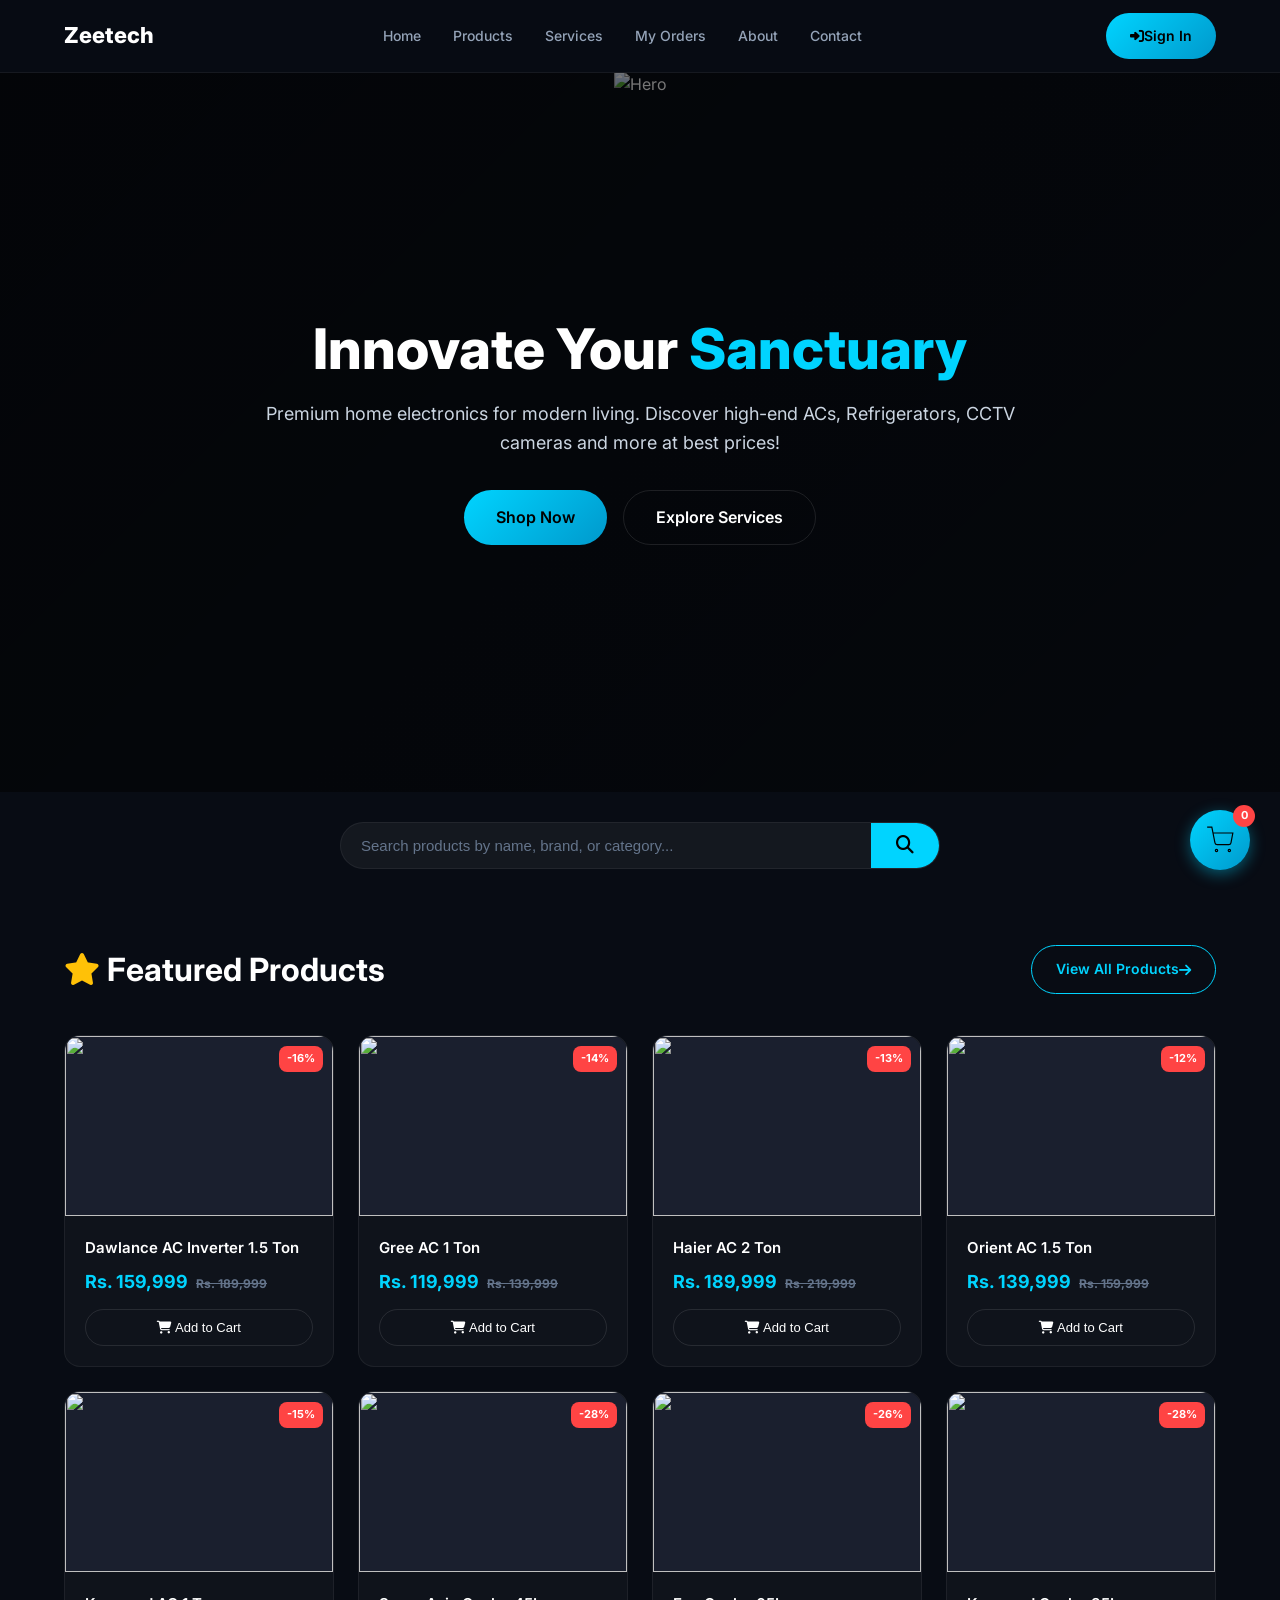
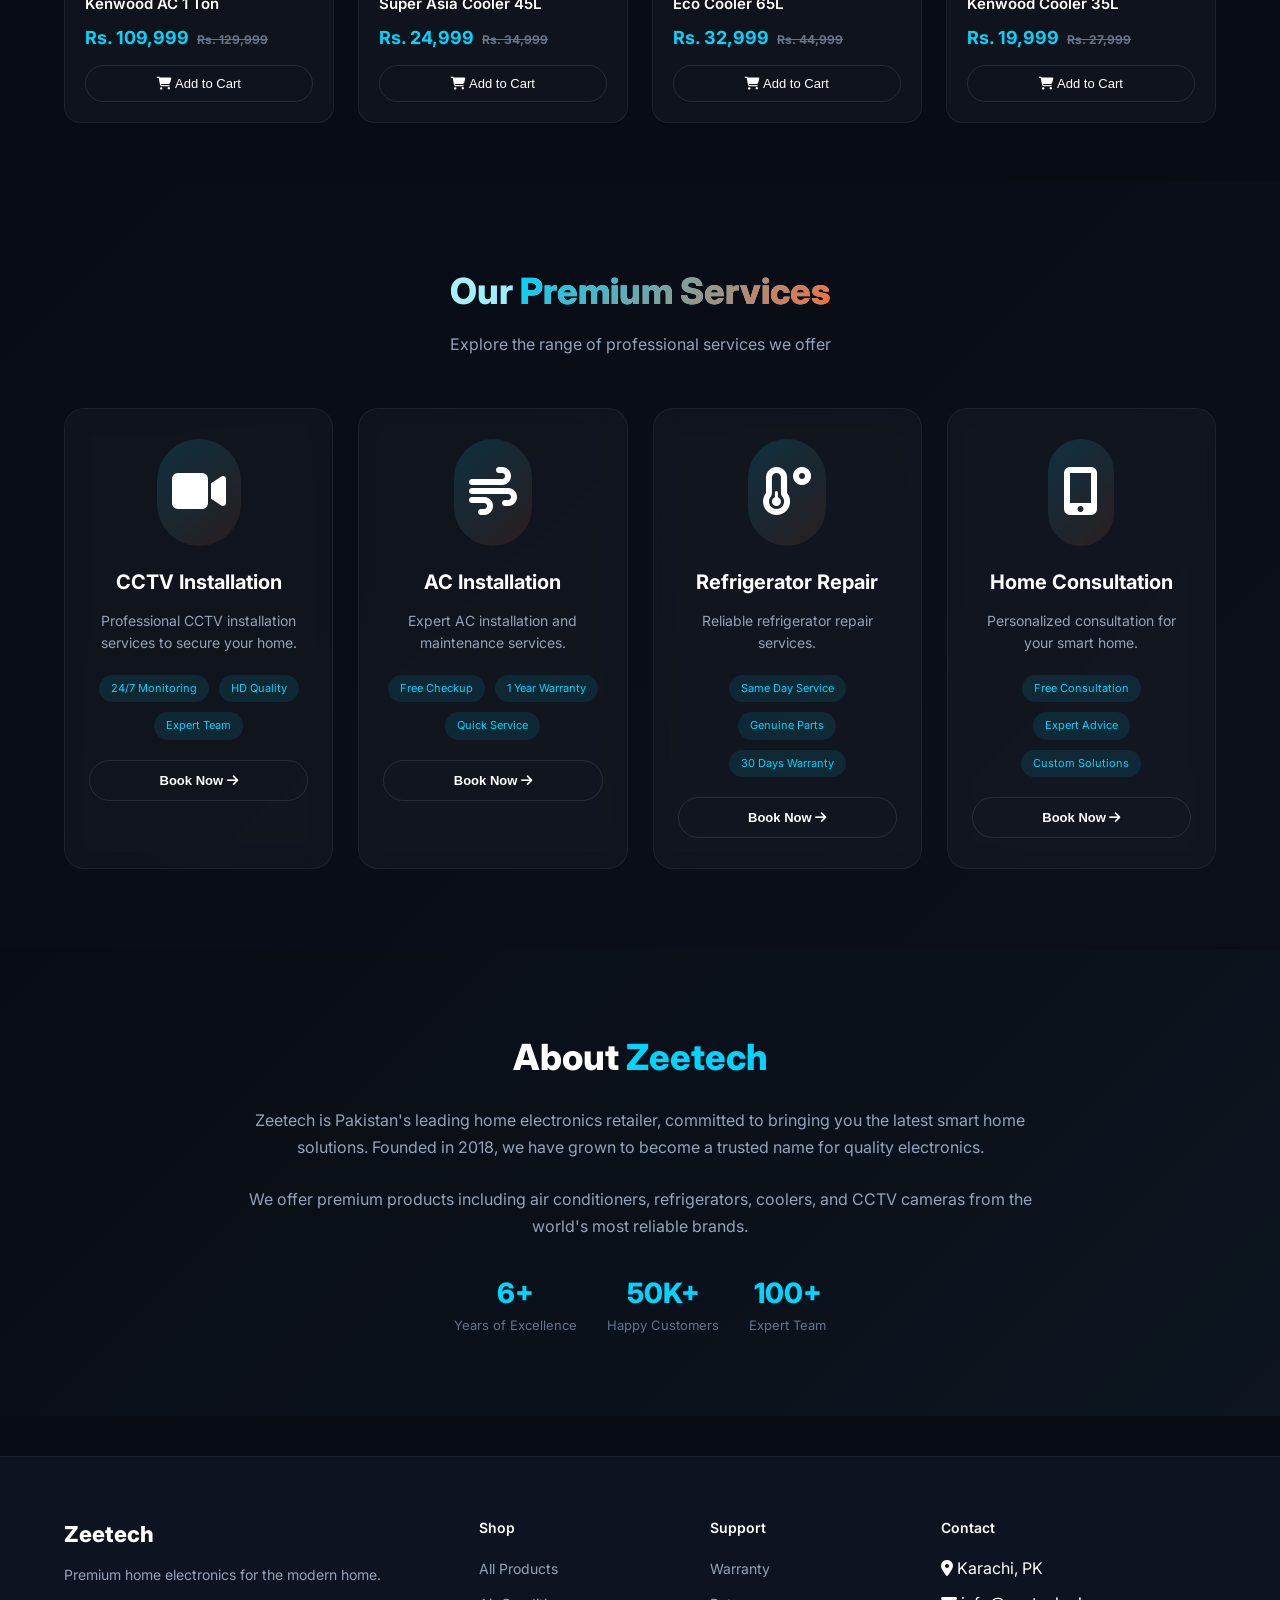
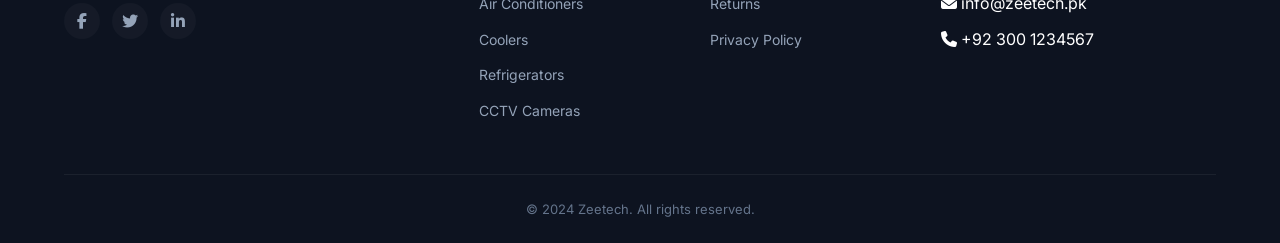
==== commit bab04ef7: "3" ====
--- a/index.html
+++ b/index.html
@@ -162,7 +162,6 @@
       color: var(--accent-cyan);
     }
 
-    /* Mobile User Info Section */
     .mobile-user-info {
       padding: 20px 0;
       margin-bottom: 20px;
@@ -207,14 +206,9 @@
       font-size: 14px;
       font-weight: 600;
       cursor: pointer;
-      transition: all 0.3s;
       width: 100%;
       text-align: center;
       margin-top: 20px;
-    }
-
-    .mobile-logout-btn:hover {
-      background: rgba(239, 68, 68, 0.2);
     }
 
     .mobile-login-btn {
@@ -224,17 +218,10 @@
       border-radius: 30px;
       font-size: 14px;
       font-weight: 600;
-      cursor: pointer;
-      transition: all 0.3s;
       width: 100%;
       text-align: center;
+      display: block;
       text-decoration: none;
-      display: block;
-    }
-
-    .mobile-login-btn:hover {
-      transform: translateY(-2px);
-      box-shadow: 0 6px 20px rgba(0, 212, 255, 0.4);
     }
 
     .mobile-nav-overlay {
@@ -255,7 +242,6 @@
       visibility: visible;
     }
 
-    /* Desktop User Actions - Visible only on desktop */
     .desktop-user-actions {
       display: flex;
       align-items: center;
@@ -771,8 +757,8 @@
       color: #000;
     }
 
-    /* ===== SERVICES ===== */
-    .services {
+    /* ===== SERVICES PREVIEW ===== */
+    .services-preview {
       padding: 80px 0;
       background: linear-gradient(135deg, #080c14 0%, #0a0f1a 100%);
     }
@@ -1023,7 +1009,7 @@
       font-size: 13px;
     }
 
-    /* ===== RESPONSIVE ===== */
+    /* ===== RESPONSIVE - Mobile 2 Columns ===== */
     @media (max-width: 1200px) {
       .featured-grid {
         grid-template-columns: repeat(3, 1fr);
@@ -1062,21 +1048,35 @@
         display: block;
       }
 
-      /* Hide desktop user actions on mobile */
       .desktop-user-actions {
         display: none !important;
       }
 
+      .hero {
+        height: 60vh;
+        min-height: 400px;
+      }
+
       .hero-title {
-        font-size: 36px;
+        font-size: 32px;
+      }
+
+      .hero-desc {
+        font-size: 14px;
       }
 
       .featured-grid {
         grid-template-columns: repeat(2, 1fr);
+        gap: 16px;
+      }
+
+      .featured-section {
+        padding: 40px 0;
       }
 
       .service-list {
         grid-template-columns: repeat(2, 1fr);
+        gap: 16px;
       }
 
       .footer-grid {
@@ -1085,6 +1085,11 @@
     }
 
     @media (max-width: 480px) {
+      .hero {
+        height: 50vh;
+        min-height: 350px;
+      }
+
       .hero-title {
         font-size: 28px;
       }
@@ -1101,7 +1106,8 @@
       }
 
       .featured-grid {
-        grid-template-columns: 1fr;
+        grid-template-columns: repeat(2, 1fr);
+        gap: 12px;
       }
 
       .service-list {
@@ -1123,6 +1129,7 @@
 
       .search-box input {
         padding: 12px 16px;
+        font-size: 13px;
       }
 
       .search-box button {
@@ -1140,11 +1147,58 @@
         width: 24px;
         height: 24px;
       }
+
+      /* Product card mobile adjustments */
+      .product-image {
+        height: 140px;
+      }
+
+      .product-info {
+        padding: 12px;
+      }
+
+      .product-title {
+        font-size: 13px;
+      }
+
+      .product-price {
+        font-size: 15px;
+      }
+
+      .btn-add-cart {
+        font-size: 11px;
+        padding: 8px;
+        margin-top: 8px;
+      }
+
+      .discount-tag {
+        font-size: 9px;
+        padding: 2px 6px;
+      }
+    }
+
+    @media (max-width: 380px) {
+      .featured-grid {
+        gap: 10px;
+      }
+
+      .product-title {
+        font-size: 12px;
+      }
+
+      .product-price {
+        font-size: 13px;
+      }
+
+      .btn-add-cart {
+        font-size: 10px;
+        padding: 6px;
+      }
     }
 
     @media (max-width: 768px) and (orientation: landscape) {
       .hero {
-        height: 100vh;
+        height: 80vh;
       }
 
       .featured-grid {
@@ -1160,41 +1214,33 @@
   <nav class="navbar">
     <div class="container navbar-inner">
       <a href="index.html" class="nav-logo">Zeetech</a>
-
-      <!-- Desktop Navigation -->
       <ul class="nav-links">
         <li><a href="index.html">Home</a></li>
         <li><a href="products.html">Products</a></li>
-        <li><a href="#services">Services</a></li>
+        <li><a href="services.html">Services</a></li>
+        <li><a href="orders.html">My Orders</a></li>
         <li><a href="#about">About</a></li>
         <li><a href="#contact">Contact</a></li>
       </ul>
-
-      <!-- Desktop User Actions (Hidden on Mobile) -->
       <div class="desktop-user-actions">
         <span id="userNameDisplay" style="color: #00d4ff; font-weight: 500;"></span>
         <a href="login.html" class="btn btn-primary" id="authBtn"><i class="fas fa-sign-in-alt"></i> Sign In</a>
       </div>
-
-      <!-- Mobile Menu Button -->
       <button class="menu-toggle" id="menuToggle">
         <span></span><span></span><span></span>
       </button>
     </div>
   </nav>
 
-  <!-- Mobile Navigation Menu with User Info -->
+  <!-- Mobile Navigation Menu -->
   <div class="mobile-nav" id="mobileNav">
-    <!-- User Info Section (Dynamic) -->
     <div id="mobileUserSection"></div>
-
-    <!-- Navigation Links -->
     <ul>
       <li><a href="index.html">Home</a></li>
       <li><a href="products.html">Products</a></li>
-      <li><a href="#services">Services</a></li>
+      <li><a href="services.html">Services</a></li>
+      <li><a href="orders.html">My Orders</a></li>
       <li><a href="#about">About</a></li>
-      <li><a href="orders.html">My Orders</a></li>
       <li><a href="#contact">Contact</a></li>
     </ul>
   </div>
@@ -1202,7 +1248,7 @@
 
   <!-- Floating Cart Button -->
   <a href="cart.html" class="floating-cart" id="floatingCart">
-    <svg width="28" height="28" viewBox="0 0 24 24" fill="none" stroke="currentColor" stroke-width="2">
+    <svg width="28" height="28" viewBox="0 0 24 24" fill="none" stroke="currentColor">
       <circle cx="9" cy="21" r="1" />
       <circle cx="20" cy="21" r="1" />
       <path d="M1 1h4l2.68 13.39a2 2 0 0 0 2 1.61h9.72a2 2 0 0 0 2-1.61L23 6H6" />
@@ -1221,8 +1267,8 @@
       <h1 class="hero-title">Innovate Your <span>Sanctuary</span></h1>
       <p class="hero-desc">Premium home electronics for modern living. Discover high-end ACs, Refrigerators, CCTV
         cameras and more at best prices!</p>
-      <div class="hero-actions"><a href="products.html" class="btn btn-primary btn-lg">Shop Now</a><a href="#services"
-          class="btn btn-secondary btn-lg">Explore Services</a></div>
+      <div class="hero-actions"><a href="products.html" class="btn btn-primary btn-lg">Shop Now</a><a
+          href="services.html" class="btn btn-secondary btn-lg">Explore Services</a></div>
     </div>
   </section>
 
@@ -1244,15 +1290,15 @@
   <section class="featured-section">
     <div class="container">
       <div class="section-header">
-        <h2 class="section-title"><i class="fas fa-star" style="color: #ffc107;"></i> Featured Products</h2>
-        <a href="products.html" class="btn btn-outline">View All Products <i class="fas fa-arrow-right"></i></a>
+        <h2 class="section-title"><i class="fas fa-star" style="color: #ffc107;"></i> Featured Products</h2><a
+          href="products.html" class="btn btn-outline">View All Products <i class="fas fa-arrow-right"></i></a>
       </div>
       <div class="featured-grid" id="featuredGrid"></div>
     </div>
   </section>
 
-  <!-- SERVICES -->
-  <div class="services" id="services">
+  <!-- SERVICES PREVIEW -->
+  <div class="services-preview" id="services">
     <div class="container">
       <div class="services-header">
         <h2 class="services-title">Our <span>Premium Services</span></h2>
@@ -1384,6 +1430,31 @@
     }
     menuToggle.addEventListener('click', toggleMobileMenu);
     mobileNavOverlay.addEventListener('click', closeMobileMenu);
+    document.querySelectorAll('.mobile-nav a').forEach(link => { link.addEventListener('click', closeMobileMenu); });
+
+    function updateMobileUserSection() {
+      const loggedInUser = JSON.parse(localStorage.getItem('zeetech_logged_in'));
+      const section = document.getElementById('mobileUserSection');
+      if (loggedInUser && loggedInUser.isLoggedIn) {
+        section.innerHTML = `<div class="mobile-user-info"><div class="mobile-user-avatar"><i class="fas fa-user-circle"></i></div><div class="mobile-user-name">${loggedInUser.name}</div><div class="mobile-user-email">${loggedInUser.email}</div><button class="mobile-logout-btn" id="mobileLogoutBtn"><i class="fas fa-sign-out-alt"></i> Logout</button></div>`;
+        document.getElementById('mobileLogoutBtn')?.addEventListener('click', function () { localStorage.removeItem('zeetech_logged_in'); showToast('Logged out!'); setTimeout(() => window.location.reload(), 1000); });
+      } else {
+        section.innerHTML = `<div class="mobile-user-info"><div class="mobile-user-avatar"><i class="fas fa-user-circle"></i></div><div class="mobile-user-name">Guest User</div><div class="mobile-user-email">Please sign in to continue</div><a href="login.html" class="mobile-login-btn"><i class="fas fa-sign-in-alt"></i> Sign In</a></div>`;
+      }
+    }
+
+    function updateDesktopUserProfile() {
+      const loggedInUser = JSON.parse(localStorage.getItem('zeetech_logged_in'));
+      const userNameSpan = document.getElementById('userNameDisplay');
+      const authBtn = document.getElementById('authBtn');
+      if (loggedInUser && loggedInUser.isLoggedIn) {
+        userNameSpan.innerHTML = `<i class="fas fa-user-circle"></i> ${loggedInUser.name}`;
+        authBtn.innerHTML = '<i class="fas fa-sign-out-alt"></i> Logout';
+        authBtn.onclick = function () { localStorage.removeItem('zeetech_logged_in'); showToast('Logged out!'); setTimeout(() => window.location.reload(), 1000); };
+      } else {
+        userNameSpan.innerHTML = ''; authBtn.innerHTML = '<i class="fas fa-sign-in-alt"></i> Sign In'; authBtn.href = 'login.html';
+      }
+    }
 
     // ===== PRODUCTS DATABASE =====
     const products = [
@@ -1407,121 +1478,32 @@
 
     const featuredProducts = products.slice(0, 8);
 
-    // ===== USER PROFILE - DESKTOP & MOBILE =====
-    function updateMobileUserSection() {
-      const loggedInUser = JSON.parse(localStorage.getItem('zeetech_logged_in'));
-      const mobileUserSection = document.getElementById('mobileUserSection');
-      
-      if (loggedInUser && loggedInUser.isLoggedIn) {
-        mobileUserSection.innerHTML = `
-          <div class="mobile-user-info">
-            <div class="mobile-user-avatar">
-              <i class="fas fa-user-circle"></i>
-            </div>
-            <div class="mobile-user-name">${loggedInUser.name}</div>
-            <div class="mobile-user-email">${loggedInUser.email}</div>
-            <button class="mobile-logout-btn" id="mobileLogoutBtn">
-              <i class="fas fa-sign-out-alt"></i> Logout
-            </button>
-          </div>
-        `;
-        
-        const mobileLogoutBtn = document.getElementById('mobileLogoutBtn');
-        if (mobileLogoutBtn) {
-          mobileLogoutBtn.addEventListener('click', function(e) {
-            e.preventDefault();
-            localStorage.removeItem('zeetech_logged_in');
-            showToast('Logged out successfully!');
-            closeMobileMenu();
-            setTimeout(() => window.location.reload(), 1000);
-          });
-        }
-      } else {
-        mobileUserSection.innerHTML = `
-          <div class="mobile-user-info">
-            <div class="mobile-user-avatar">
-              <i class="fas fa-user-circle"></i>
-            </div>
-            <div class="mobile-user-name">Guest User</div>
-            <div class="mobile-user-email">Please sign in to continue</div>
-            <a href="login.html" class="mobile-login-btn" id="mobileLoginBtn">
-              <i class="fas fa-sign-in-alt"></i> Sign In
-            </a>
-          </div>
-        `;
-      }
-    }
-
-    function updateDesktopUserProfile() {
-      const loggedInUser = JSON.parse(localStorage.getItem('zeetech_logged_in'));
-      const userNameSpan = document.getElementById('userNameDisplay');
-      const authBtn = document.getElementById('authBtn');
-      
-      if (loggedInUser && loggedInUser.isLoggedIn) {
-        userNameSpan.innerHTML = `<i class="fas fa-user-circle"></i> ${loggedInUser.name}`;
-        authBtn.innerHTML = '<i class="fas fa-sign-out-alt"></i> Logout';
-        authBtn.removeAttribute('href');
-        authBtn.onclick = function(e) {
-          e.preventDefault();
-          localStorage.removeItem('zeetech_logged_in');
-          showToast('Logged out successfully!');
-          setTimeout(() => window.location.reload(), 1000);
-        };
-      } else {
-        userNameSpan.innerHTML = '';
-        authBtn.innerHTML = '<i class="fas fa-sign-in-alt"></i> Sign In';
-        authBtn.href = 'login.html';
-        authBtn.onclick = null;
-      }
-    }
-
     // ===== CART =====
     let cart = JSON.parse(localStorage.getItem('zeetech_cart')) || [];
     function saveCart() { localStorage.setItem('zeetech_cart', JSON.stringify(cart)); }
-    function updateCartBadge() {
-      const total = cart.reduce((s, i) => s + i.qty, 0);
-      const floatingBadge = document.getElementById('floatingCartBadge');
-      if (floatingBadge) floatingBadge.textContent = total;
-    }
+    function updateCartBadge() { const total = cart.reduce((s, i) => s + i.qty, 0); const fb = document.getElementById('floatingCartBadge'); if (fb) fb.textContent = total; }
     function addToCart(id) {
       const product = products.find(p => p.id === id);
       const existing = cart.find(i => i.id === id);
       existing ? existing.qty++ : cart.push({ ...product, qty: 1 });
       saveCart(); updateCartBadge(); showToast(`${product.name} added to cart!`);
     }
-    function showToast(msg) { 
-      const t = document.createElement('div'); 
-      t.textContent = msg; 
-      t.style.cssText = `position:fixed; bottom:24px; right:24px; background:linear-gradient(135deg,#00d4ff,#0099cc); color:#000; padding:14px 24px; border-radius:12px; font-weight:600; z-index:10000; animation:slideIn 0.3s ease;`; 
-      document.body.appendChild(t); 
-      setTimeout(() => t.remove(), 2500); 
-    }
+    function showToast(msg) { const t = document.createElement('div'); t.textContent = msg; t.style.cssText = `position:fixed; bottom:24px; right:24px; background:linear-gradient(135deg,#00d4ff,#0099cc); color:#000; padding:14px 24px; border-radius:12px; font-weight:600; z-index:10000; animation:slideIn 0.3s ease;`; document.body.appendChild(t); setTimeout(() => t.remove(), 2500); }
 
     // ===== SEARCH FUNCTION =====
     function searchProducts() {
       const searchTerm = document.getElementById('searchInput').value.toLowerCase().trim();
-      if (searchTerm === '') { 
-        document.getElementById('searchResultsInfo').innerHTML = ''; 
-        renderFeaturedProducts(); 
-        return; 
-      }
+      if (searchTerm === '') { document.getElementById('searchResultsInfo').innerHTML = ''; renderFeaturedProducts(); return; }
       const filteredProducts = products.filter(product => product.name.toLowerCase().includes(searchTerm) || product.category.toLowerCase().includes(searchTerm));
       const resultsInfo = document.getElementById('searchResultsInfo');
-      if (filteredProducts.length === 0) { 
-        resultsInfo.innerHTML = `<i class="fas fa-search"></i> No products found for "<strong>${searchTerm}</strong>"`; 
-      } else { 
-        resultsInfo.innerHTML = `<i class="fas fa-search"></i> Found ${filteredProducts.length} product(s) for "<strong>${searchTerm}</strong>"`; 
-      }
+      if (filteredProducts.length === 0) { resultsInfo.innerHTML = `<i class="fas fa-search"></i> No products found for "<strong>${searchTerm}</strong>"`; } else { resultsInfo.innerHTML = `<i class="fas fa-search"></i> Found ${filteredProducts.length} product(s) for "<strong>${searchTerm}</strong>"`; }
       renderSearchResults(filteredProducts);
     }
-    
+
     function renderSearchResults(filteredProducts) {
       const grid = document.getElementById('featuredGrid');
       if (!grid) return;
-      if (filteredProducts.length === 0) { 
-        grid.innerHTML = `<div style="grid-column:1/-1; text-align:center; padding:60px; color:var(--text-secondary);"><i class="fas fa-search" style="font-size:48px; margin-bottom:16px; opacity:0.5;"></i><p>No products found. Try a different search term.</p></div>`; 
-        return; 
-      }
+      if (filteredProducts.length === 0) { grid.innerHTML = `<div style="grid-column:1/-1; text-align:center; padding:60px; color:var(--text-secondary);"><i class="fas fa-search" style="font-size:48px; margin-bottom:16px; opacity:0.5;"></i><p>No products found. Try a different search term.</p></div>`; return; }
       grid.innerHTML = filteredProducts.map(p => `<div class="product-card"><div class="product-image"><img src="${p.image}">${p.discount ? `<span class="discount-tag">-${p.discount}%</span>` : ''}</div><div class="product-info"><h3 class="product-title">${p.name}</h3><div class="product-price">Rs. ${p.price.toLocaleString()}${p.originalPrice ? `<span class="original-price">Rs. ${p.originalPrice.toLocaleString()}</span>` : ''}</div><button class="btn-add-cart" onclick="addToCart(${p.id})"><i class="fas fa-shopping-cart"></i> Add to Cart</button></div></div>`).join('');
     }
 
@@ -1529,20 +1511,11 @@
     let isMarqueePlaying = true;
     const marqueeContainer = document.querySelector('.marquee-content');
     function pauseMarqueeAndScroll(amount) {
-      if (isMarqueePlaying && marqueeContainer) { 
-        marqueeContainer.style.animationPlayState = 'paused'; 
-        isMarqueePlaying = false; 
-        setTimeout(() => { 
-          if (marqueeContainer) { 
-            marqueeContainer.style.animationPlayState = 'running'; 
-            isMarqueePlaying = true; 
-          } 
-        }, 5000); 
-      }
+      if (isMarqueePlaying && marqueeContainer) { marqueeContainer.style.animationPlayState = 'paused'; isMarqueePlaying = false; setTimeout(() => { if (marqueeContainer) { marqueeContainer.style.animationPlayState = 'running'; isMarqueePlaying = true; } }, 5000); }
       const c = document.querySelector('.marquee-container');
       if (c) c.scrollBy({ left: amount, behavior: 'smooth' });
     }
-    
+
     function renderDiscountBanner() {
       const discountProducts = products.filter(p => p.discount >= 15);
       let html = '';
@@ -1550,7 +1523,7 @@
       const m = document.getElementById('discountMarquee');
       if (m) m.innerHTML = html;
     }
-    
+
     function renderFeaturedProducts() {
       const grid = document.getElementById('featuredGrid');
       if (!grid) return;
@@ -1566,9 +1539,7 @@
     updateDesktopUserProfile();
     updateMobileUserSection();
     updateCartBadge();
-    document.getElementById('searchInput').addEventListener('keypress', function (e) { 
-      if (e.key === 'Enter') searchProducts(); 
-    });
+    document.getElementById('searchInput').addEventListener('keypress', function (e) { if (e.key === 'Enter') searchProducts(); });
   </script>
 </body>
 
